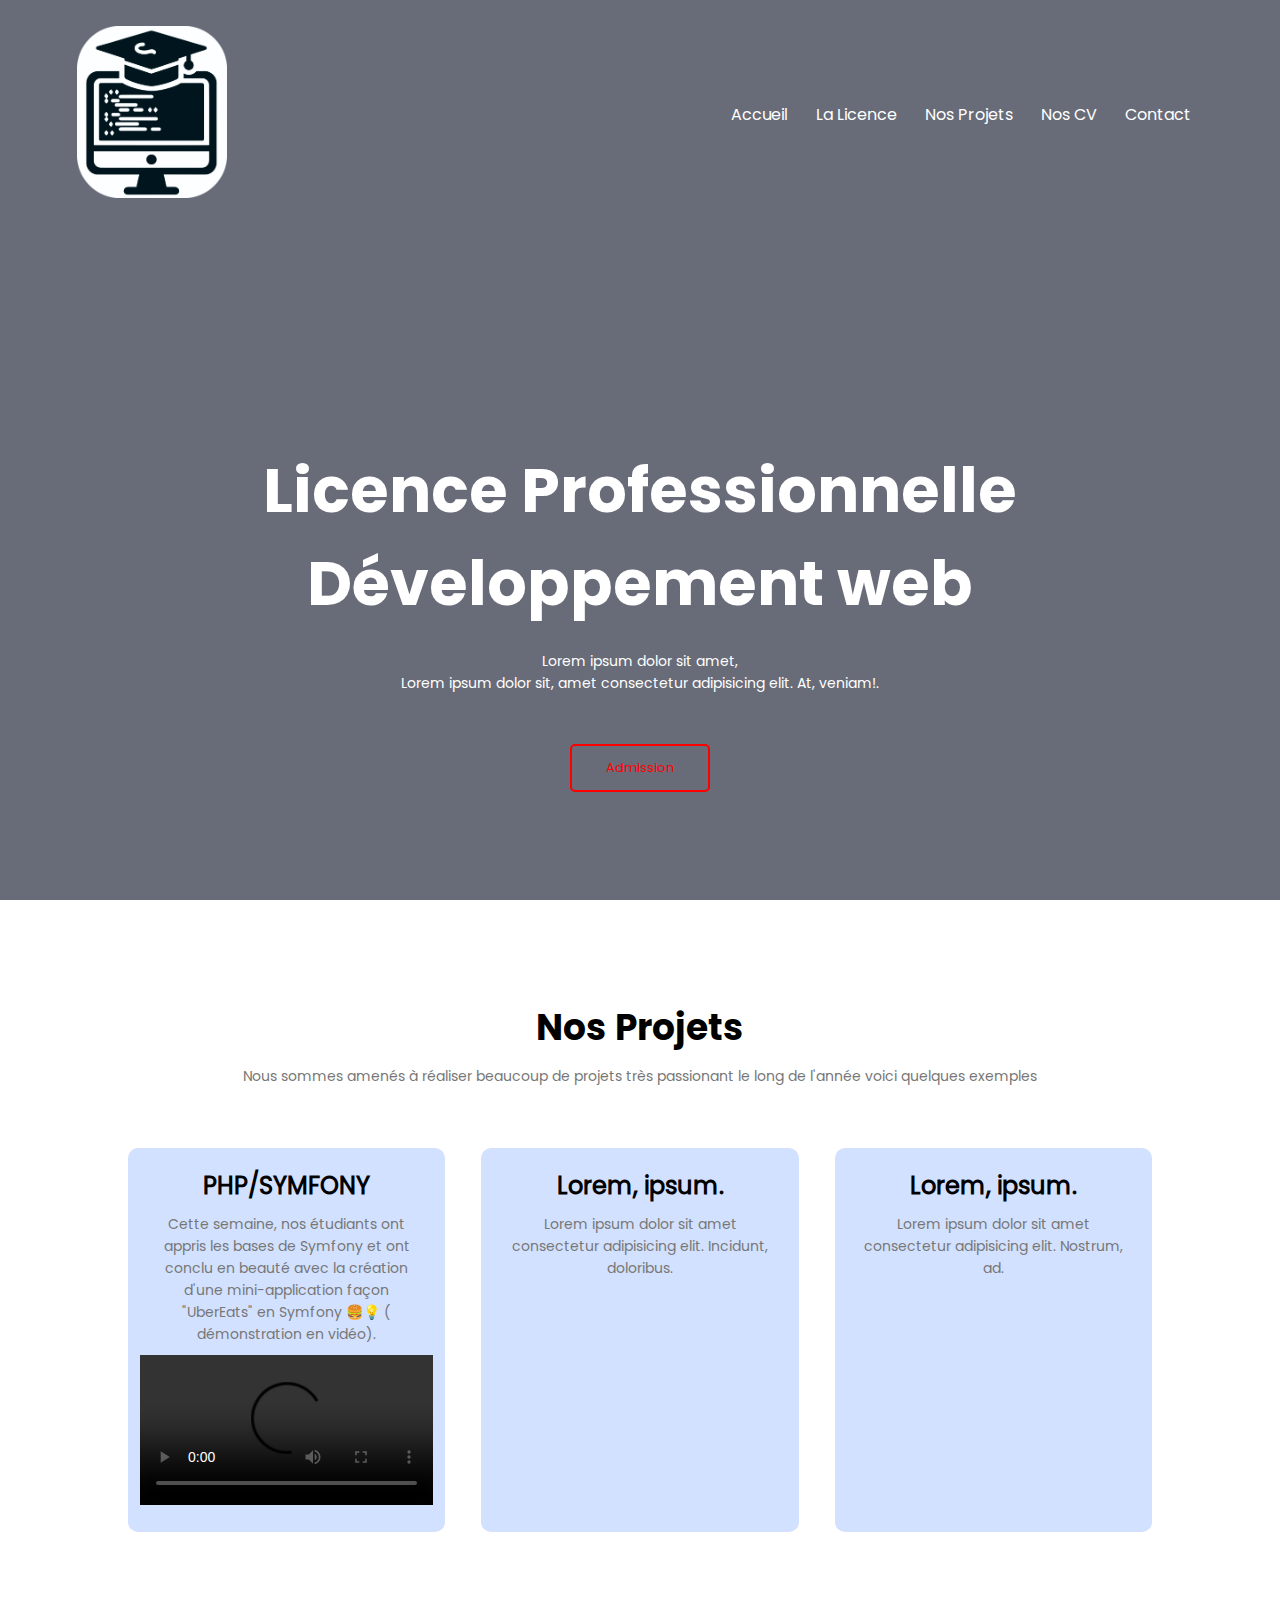
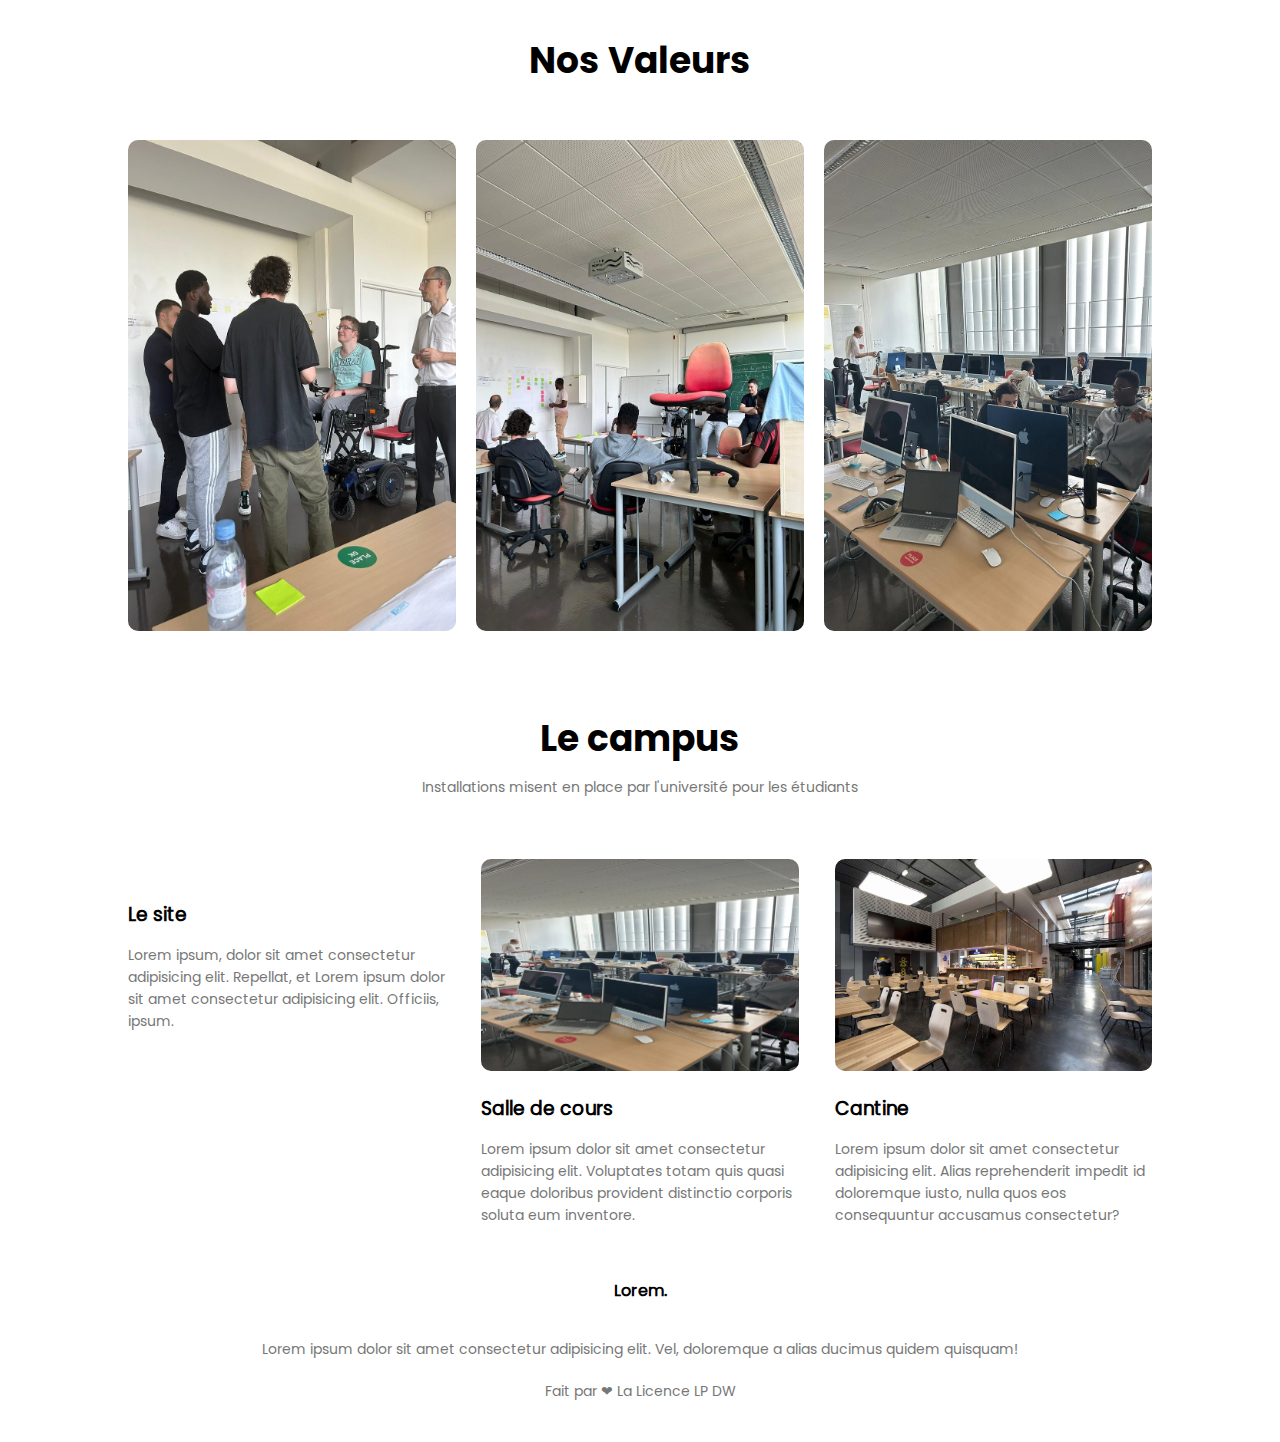
==== index.html @ 91fa9484 "add v.01 made by Mohamed LAACHER" ====
<!DOCTYPE html>
<html lang="fr">
  <head>
    <meta
      name="viewport"
      content="width=device-width, initial-scale=1.0, maximum-scale=1.0, user-scalable=0"
    />

    <title>Licence Pro Dev Web</title>

    <link rel="stylesheet" href="css/main_style.css" />
    <link
      rel="shortcut icon"
      href="image/logo-modified.png"
      type="image/svg+xml"
    />
  </head>
  <body>
    <section class="header">
      <nav>
        <a href="index.html"
          ><img src="image/logo-modified.png" id="logo-img"
        /></a>

        <div class="nav-links" id="navLinks">
          <span class="icon" onclick="hidemenu()">&#10005;</span>
          <ul>
            <li><a href="index.html">Accueil</a></li>
            <li><a href="Licence.html">La Licence</a></li>
            <li><a href="#projet_call">Nos Projets</a></li>
            <li><a href="NosCV.html">Nos CV</a></li>
            <li><a href="Contact_page.html">Contact</a></li>
          </ul>
        </div>
        <span class="icon" onclick="showmenu()">&#9776;</span>
      </nav>

      <div class="text-box">
        <h1>Licence Professionnelle Développement web</h1>
        <p>
          Lorem ipsum dolor sit amet,<br />Lorem ipsum dolor sit, amet
          consectetur adipisicing elit. At, veniam!.
        </p>

        <a
          href="https://www.cyu.fr/formation/trouver-sa-formation/catalogue-des-formations/licence-metiers-de-linformatique-applications-web-developpeur-web-et-multimedia-applications-mobiles-1"
          class="hero-btn"
          >Admission</a
        >
      </div>
    </section>

    <section class="projet" id="projet_call">
      <h1>Nos Projets</h1>
      <p>
        Nous sommes amenés à réaliser beaucoup de projets très passionant le
        long de l'année voici quelques exemples
      </p>

      <div class="row">
        <div class="projet-col">
          <h2>PHP/SYMFONY</h2>
          <p>
            Cette semaine, nos étudiants ont appris les bases de Symfony et ont
            conclu en beauté avec la création d'une mini-application façon
            "UberEats" en Symfony 🍔💡 ( démonstration en vidéo).
          </p>
          <video width="100%" controls>
            <source src="image/demo-project.mp4" type="video/mp4" />
            Your browser does not support the video tag.
          </video>
        </div>

        <div class="projet-col">
          <h2>Lorem, ipsum.</h2>
          <p>
            Lorem ipsum dolor sit amet consectetur adipisicing elit. Incidunt,
            doloribus.
          </p>
        </div>

        <div class="projet-col">
          <h2>Lorem, ipsum.</h2>
          <p>
            Lorem ipsum dolor sit amet consectetur adipisicing elit. Nostrum,
            ad.
          </p>
        </div>
      </div>
    </section>

    <section class="valeur">
      <h1>Nos Valeurs</h1>

      <div class="row">
        <div class="valeur-col">
          <img src="image/Partage.jpg" alt="" />
          <div class="layer">
            <h3>Partage</h3>
          </div>
        </div>

        <div class="valeur-col">
          <img src="image/Apprentissage.jpg" alt="" />
          <div class="layer">
            <h3>Apprentissage</h3>
          </div>
        </div>

        <div class="valeur-col">
          <img src="image/Test.jpg" alt="" />
          <div class="layer">
            <h3>Education</h3>
          </div>
        </div>
      </div>
    </section>

    <section class="campus">
      <h1>Le campus</h1>
      <p>Installations misent en place par l'université pour les étudiants</p>

      <div class="row">
        <div class="campus-col">
          <img src="image/Université.jpg" alt="" />
          <h3>Le site</h3>
          <p>
            Lorem ipsum, dolor sit amet consectetur adipisicing elit. Repellat,
            et Lorem ipsum dolor sit amet consectetur adipisicing elit.
            Officiis, ipsum.
          </p>
        </div>

        <div class="campus-col">
          <img src="image/Test2.jpg" alt="" />
          <h3>Salle de cours</h3>
          <p>
            Lorem ipsum dolor sit amet consectetur adipisicing elit. Voluptates
            totam quis quasi eaque doloribus provident distinctio corporis
            soluta eum inventore.
          </p>
        </div>

        <div class="campus-col">
          <img src="image/cantine.jpg" alt="" />
          <h3>Cantine</h3>
          <p>
            Lorem ipsum dolor sit amet consectetur adipisicing elit. Alias
            reprehenderit impedit id doloremque iusto, nulla quos eos
            consequuntur accusamus consectetur?
          </p>
        </div>
      </div>
    </section>

    <section class="footer">
      <h4>Lorem.</h4>
      <p>
        Lorem ipsum dolor sit amet consectetur adipisicing elit. Vel, doloremque
        a alias ducimus quidem quisquam!
      </p>
      <p id="copyright">Fait par &#10084; La Licence LP DW</p>
    </section>

    <script src="javascript/main_script.js"></script>
  </body>
</html>
---- css/main_style.css ----
*{
    margin: 0;
    padding: 0;
  
}

@font-face {
    font-family: myFirstFont;
    src: url(../Poppins/Poppins-Regular.ttf);
}
    @font-face {
    font-family: bold;
    src: url(../Poppins/Poppins-Bold.ttf);
}

@font-face {
    font-family: secound;
    src: url(../Poppins/Poppins-Bold.ttf);
}

h1{
    font-family: bold;
}

body{
    font-family: myFirstFont,Verdana, Geneva, Tahoma, sans-serif;
    cursor:default;
}

    /* Website Scrollerbar */
    body::-webkit-scrollbar {
        width: 5px !important;
        height: 5px !important;
    }
    body::-webkit-scrollbar-track {
        background: #3838387c !important;
    }
    body::-webkit-scrollbar-thumb {
        background-color: #e0120ba4 !important;
        border: 1px solid #ff020279 !important;
        border-radius: 1px !important;
    }

.header{
    min-height: 100vh;
    width: 100%;
    background-image: linear-gradient(rgba(4,9,30,0.6),rgba(4,9,30,0.6)),url(../image/Université.jpg);
    background-position: center;
    background-size: cover;
    position: relative;
}
nav{
    display: flex;
    padding: 2% 6%;
    justify-content: space-between;
    align-items: center;
}
nav img{
    width: 150px;
}
.nav-links{
    flex: 1;
    text-align: right;
    
}
.nav-links ul li{
    list-style: none;
    display: inline-block;
    padding: 8px 12px;
    position: relative;
    
}
.nav-links a{
    color: #fff;
    text-decoration: none;
    font-size: 16px;
    
}
.nav-links ul li::after{
    content: '';
    width: 0%;
    height: 2px;
    background: #ff0000;
    display: block;
    margin: auto;
    transition: 0.5s;
    
}
.nav-links ul li:hover::after{
    width: 100%;
    
}
.text-box{
    width: 90%;
    color: #fff;
    position:absolute;
    top: 30%;
    left: 50%;
    transform: translate(-50%,50%);
    text-align: center;
}
.text-box h1{
    font-size: 62px;
    font-weight: bold;

}
.text-box p{
    margin: 10px 0 40px;
    font-size: 14px;
    color: #fff;
    
}
.hero-btn{
    display: inline-block;
    text-decoration: none;
    color: red;
    border: 2px solid red;
    padding: 12px 34px;
    font-size: 13px;
    background: transparent;
    position: relative;
    cursor: pointer;
    border-radius: 5px;
}
.hero-btn:hover{
    color: black;
    border: 2px solid red;
    background:red;
    transition: 0.5s;
}

.icon{
    display:none;
}

/* projet */

 .projet{
    width: 80%;
    margin: auto;
    text-align: center;
    padding-top: 100px;
}
h1{
    font-size: 36px;
    font-weight: 300;
}
p{
    color:#777;
    font-size: 14px;
    font-weight: 300;
    line-height: 22px;
    padding: 10px;
}
.row{
    margin-top: 5%;
    display: flex;
    justify-content: space-between;
}
.projet-col{
    flex-basis: 31%;
    background: #d2e1ff;
    border-radius: 10px;
    margin-bottom:5%;
    padding: 20px 12px;
    box-sizing: border-box;
    transition: 0.5s;
}
h3{
    text-align: center;
    font-weight: 600;
    margin: 10px 0px;
}
.projet-col:hover{
    box-shadow: 10px 10px 24px 0px rgba(0,0,0,0.4);
}


    /*valeur*/


.valeur{
    width: 80%;
    margin: auto;
    text-align: center;
    padding-top: 50px;
}
.valeur-col{
    flex-basis: 32%;
    border-radius: 10px;
    margin-bottom: 30px;
    position: relative;
    overflow: hidden;
}
.valeur-col img{
    width: 100%;
    display: block;
}
.layer{
    background: transparent;
    height: 100%;
    width: 100%;
    position: absolute;
    top: 0%;
    left: 0%;
    transition: 0.5s;
}

.layer:hover{
    background: rgba(0, 245, 253, 0.534);

    /* rgba(253, 0, 0, 0.7); */
}

.layer h3{
    width: 100%;
    font-weight: 500;
    color: #fff;
    font-size: 26px;
    bottom: 0%;
    left: 50%;
    transform: translate(-50%);
    position: absolute;
    opacity: 0;
    transition: 0.5s;
}

.layer:hover h3{
    opacity: 1;
    bottom: 49%;
}

/* campus */

.campus{
    width: 80%;
    margin: auto;
    text-align: center;
    padding-top: 50px;
}

.campus-col{
    flex-basis: 31%;
    border-radius: 10px;
    margin-bottom: 5%;
    text-align: left;
}
.campus-col img{
    width: 100%;
    border-radius: 10px;
    transition: 0.5s;
}
.campus-col p{
    padding: 0%;
}

.campus-col h3{
    margin-top: 16px;
    margin-bottom: 15px;
    text-align: left;
}

.campus-col img:hover{
    box-shadow: 3.5px 5px 15px 10px rgba(0, 0, 0, 0.308);
}






.footer{
    width: 100%;
    text-align: center;
    padding: 30px 0;
    margin-top: -50px;
}

.footer h4{
    margin-bottom: 25px;
    margin-top: 20px;
    font-weight: 600;
} 

/* Media query for responsive */

@media (max-width: 700px) {

    *{
        overflow-x: hidden;
        margin: 0;
        padding: 0;
    
    }
    #logo-img{
        padding: 10px;
    }
    .text-box h1{
       font-size: 30px;
       font-weight: bold;
    }
    .text-box p{
        font-size: 12px;
    }
    .nav-links ul li{
        display: block;
    }
    .nav-links{
        position: absolute;
        background: #f44336;
        height: 100vh;
        width: 200px;
        top: 0%;
        right: -200px;
        text-align: left;
        z-index: 2;
        transition: 1s;
    }
    .icon{
        display: block;
        color: #fff;
        margin: 10px;
        font-size: 25px;
        cursor: pointer;
    }
    .nav-links ul{
        padding: 30px;
    }

    /*projet in Media query*/
   
    .projet-col{
        margin: 10px 10px;
    }
    .row{
        flex-direction: column;  
    }   
    .projet-col:hover{
        box-shadow: 3px 3px 0.5px 0.5px rgba(0, 0, 0, 0.486);
    }
        /* campus */
    .campus-col img:hover{
        box-shadow:none;
    }

    /* Call To Action in Media query*/
    .ctn h1{
        font-size: 24px;
    }
}

/* Media query is Close*/
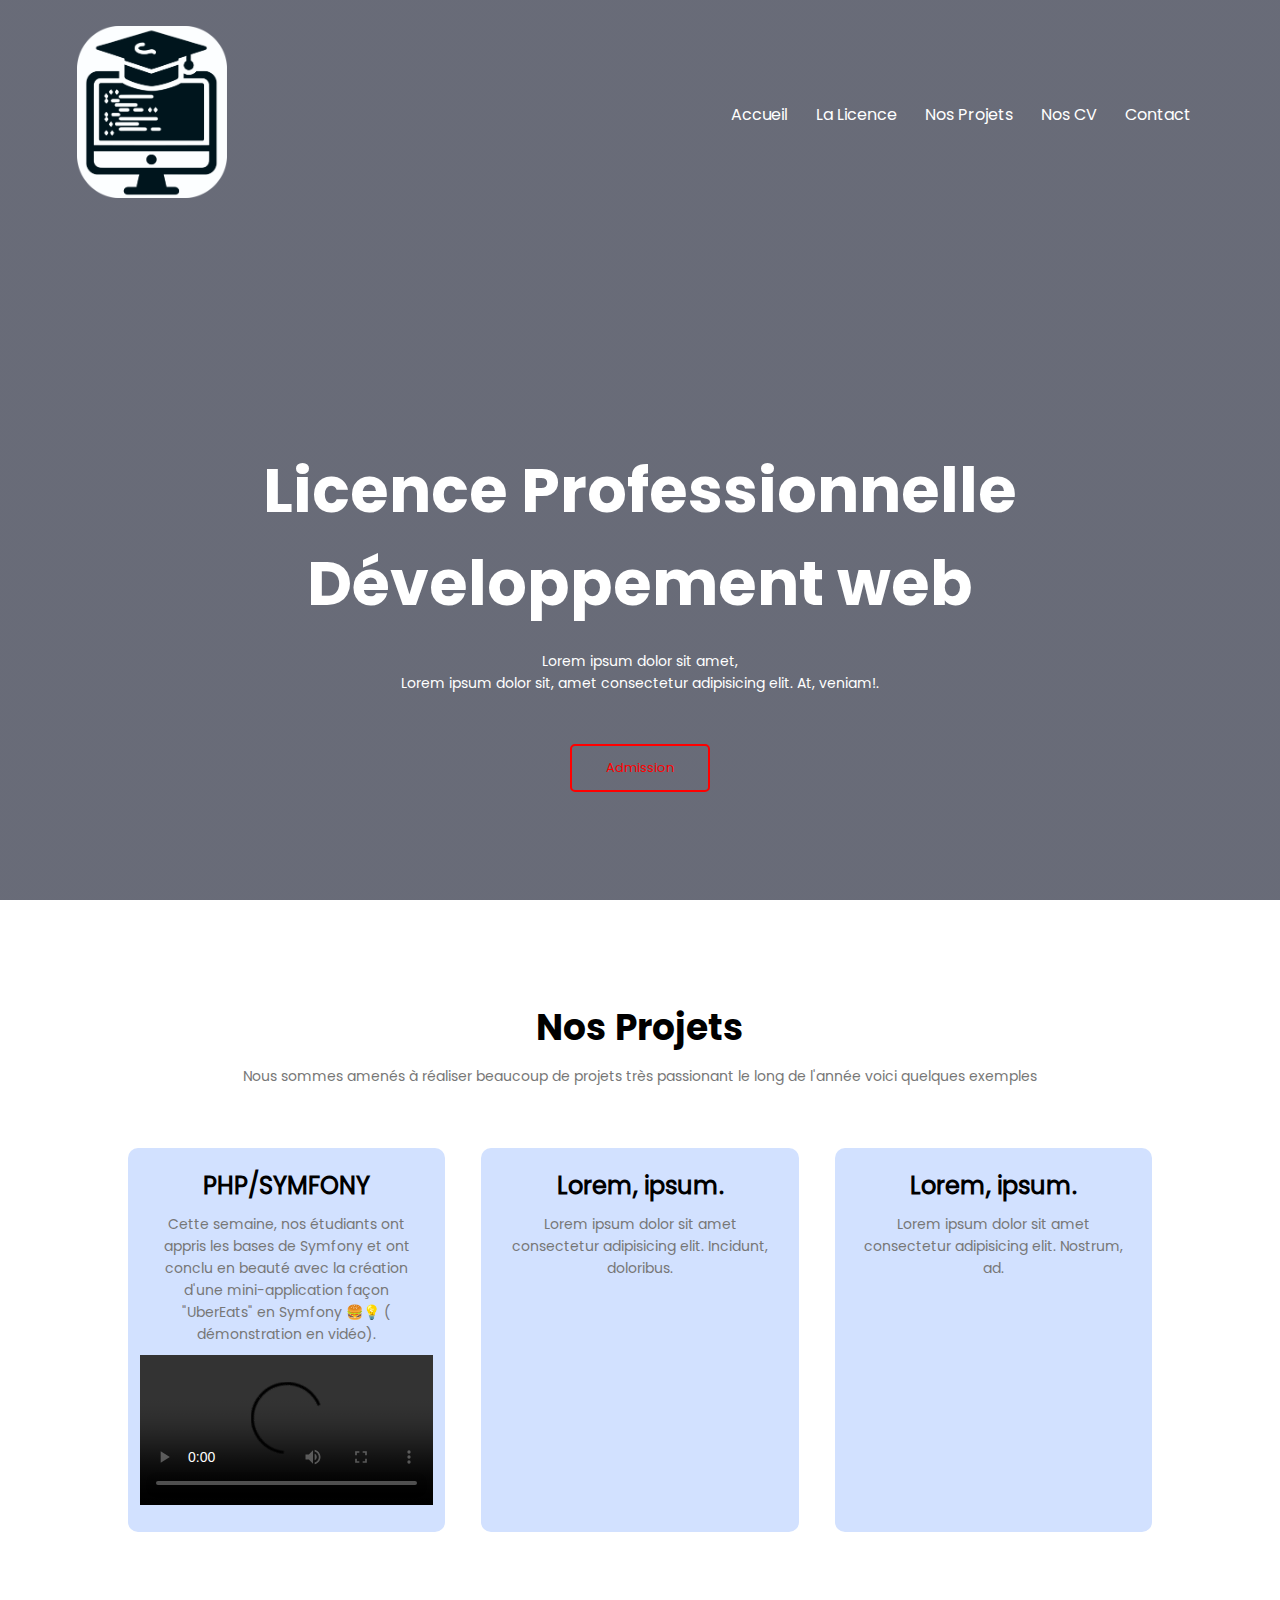
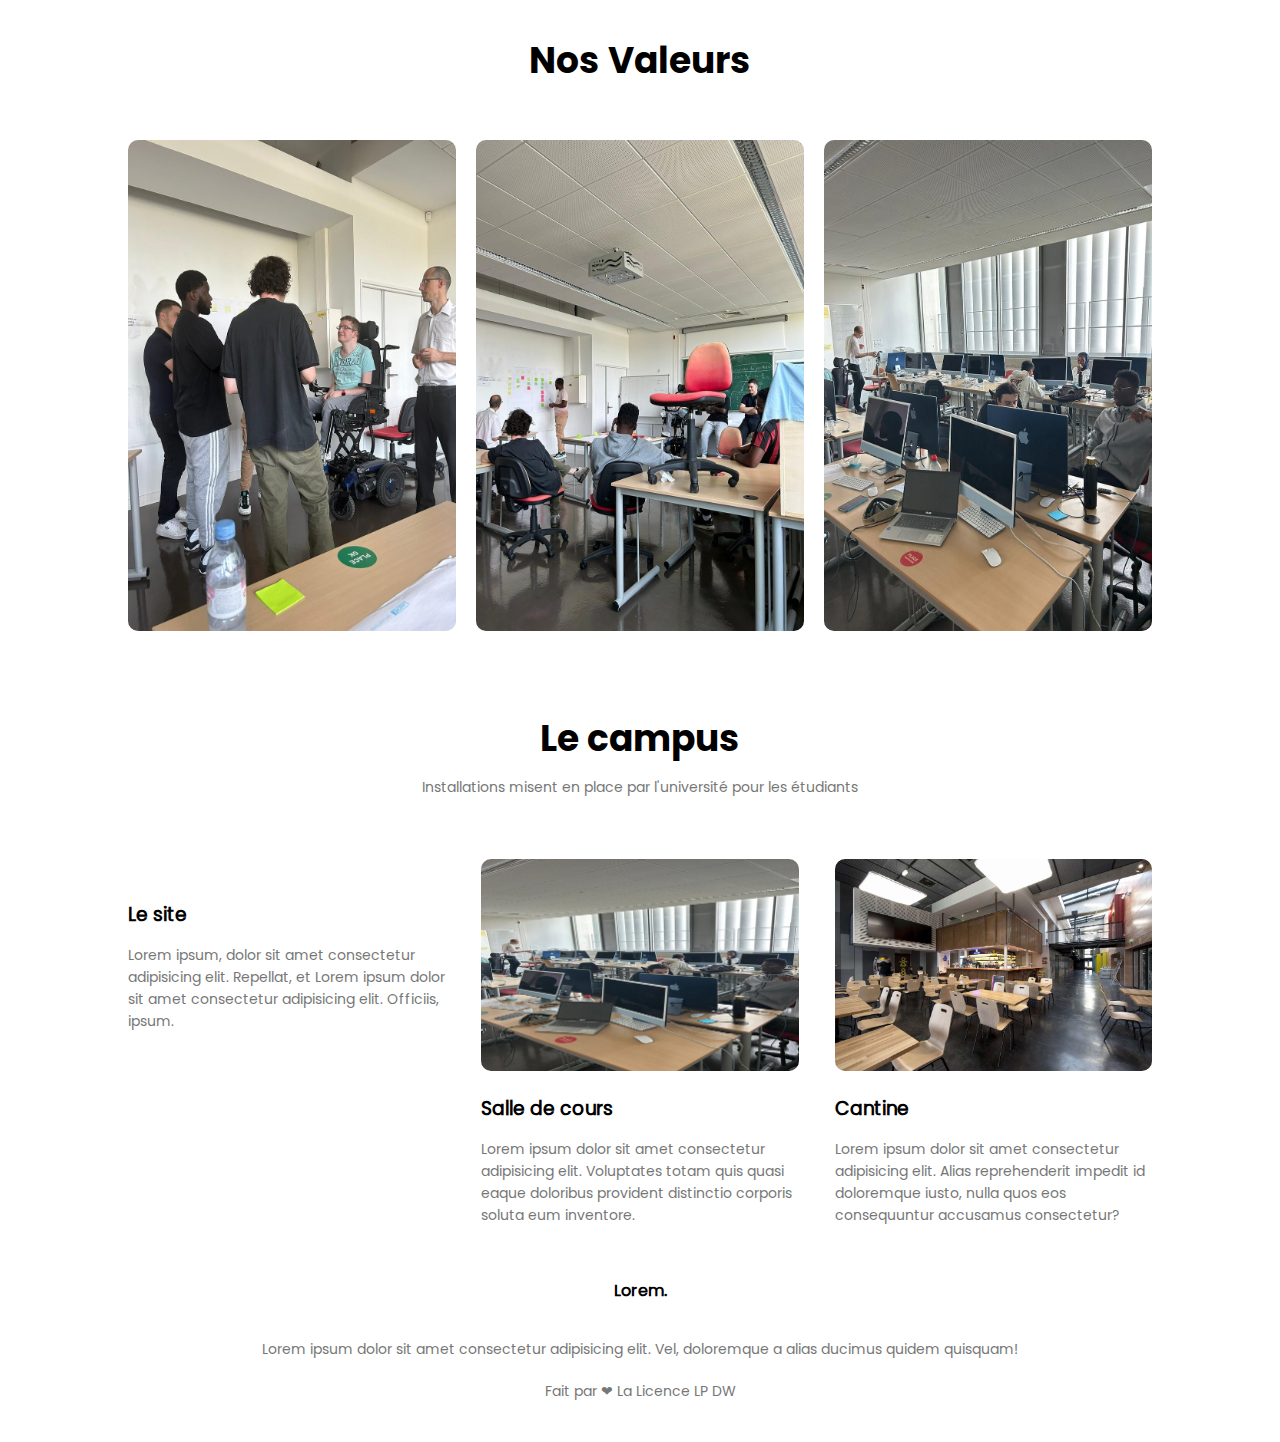
==== commit 9bf35a08: "Some refactoring" ====
--- a/index.html
+++ b/index.html
@@ -1,6 +1,7 @@
 <!DOCTYPE html>
 <html lang="fr">
   <head>
+    <meta charset="UTF-8">
     <meta
       name="viewport"
       content="width=device-width, initial-scale=1.0, maximum-scale=1.0, user-scalable=0"
@@ -8,7 +9,7 @@
 
     <title>Licence Pro Dev Web</title>
 
-    <link rel="stylesheet" href="css/main_style.css" />
+    <link rel="stylesheet" href="css/main.css" />
     <link
       rel="shortcut icon"
       href="image/logo-modified.png"
@@ -26,10 +27,10 @@
           <span class="icon" onclick="hidemenu()">&#10005;</span>
           <ul>
             <li><a href="index.html">Accueil</a></li>
-            <li><a href="Licence.html">La Licence</a></li>
+            <li><a href="licence.html">La Licence</a></li>
             <li><a href="#projet_call">Nos Projets</a></li>
-            <li><a href="NosCV.html">Nos CV</a></li>
-            <li><a href="Contact_page.html">Contact</a></li>
+            <li><a href="nos_cv.html">Nos CV</a></li>
+            <li><a href="contacts.html">Contact</a></li>
           </ul>
         </div>
         <span class="icon" onclick="showmenu()">&#9776;</span>
@@ -162,6 +163,6 @@
       <p id="copyright">Fait par &#10084; La Licence LP DW</p>
     </section>
 
-    <script src="javascript/main_script.js"></script>
+    <script src="javascript/main.js"></script>
   </body>
 </html>
--- a/css/main.css
+++ b/css/main.css
@@ -0,0 +1,352 @@
+*{
+    margin: 0;
+    padding: 0;
+  
+}
+
+@font-face {
+    font-family: myFirstFont;
+    src: url(../Poppins/Poppins-Regular.ttf);
+}
+    @font-face {
+    font-family: bold;
+    src: url(../Poppins/Poppins-Bold.ttf);
+}
+
+@font-face {
+    font-family: secound;
+    src: url(../Poppins/Poppins-Bold.ttf);
+}
+
+h1{
+    font-family: bold;
+}
+
+body{
+    font-family: myFirstFont,Verdana, Geneva, Tahoma, sans-serif;
+    cursor:default;
+}
+
+    /* Website Scrollerbar */
+    body::-webkit-scrollbar {
+        width: 5px !important;
+        height: 5px !important;
+    }
+    body::-webkit-scrollbar-track {
+        background: #3838387c !important;
+    }
+    body::-webkit-scrollbar-thumb {
+        background-color: #e0120ba4 !important;
+        border: 1px solid #ff020279 !important;
+        border-radius: 1px !important;
+    }
+
+.header{
+    min-height: 100vh;
+    width: 100%;
+    background-image: linear-gradient(rgba(4,9,30,0.6),rgba(4,9,30,0.6)),url(../image/Université.jpg);
+    background-position: center;
+    background-size: cover;
+    position: relative;
+}
+nav{
+    display: flex;
+    padding: 2% 6%;
+    justify-content: space-between;
+    align-items: center;
+}
+nav img{
+    width: 150px;
+}
+.nav-links{
+    flex: 1;
+    text-align: right;
+    
+}
+.nav-links ul li{
+    list-style: none;
+    display: inline-block;
+    padding: 8px 12px;
+    position: relative;
+    
+}
+.nav-links a{
+    color: #fff;
+    text-decoration: none;
+    font-size: 16px;
+    
+}
+.nav-links ul li::after{
+    content: '';
+    width: 0%;
+    height: 2px;
+    background: #ff0000;
+    display: block;
+    margin: auto;
+    transition: 0.5s;
+    
+}
+.nav-links ul li:hover::after{
+    width: 100%;
+    
+}
+.text-box{
+    width: 90%;
+    color: #fff;
+    position:absolute;
+    top: 30%;
+    left: 50%;
+    transform: translate(-50%,50%);
+    text-align: center;
+}
+.text-box h1{
+    font-size: 62px;
+    font-weight: bold;
+
+}
+.text-box p{
+    margin: 10px 0 40px;
+    font-size: 14px;
+    color: #fff;
+    
+}
+.hero-btn{
+    display: inline-block;
+    text-decoration: none;
+    color: red;
+    border: 2px solid red;
+    padding: 12px 34px;
+    font-size: 13px;
+    background: transparent;
+    position: relative;
+    cursor: pointer;
+    border-radius: 5px;
+}
+.hero-btn:hover{
+    color: black;
+    border: 2px solid red;
+    background:red;
+    transition: 0.5s;
+}
+
+.icon{
+    display:none;
+}
+
+/* projet */
+
+ .projet{
+    width: 80%;
+    margin: auto;
+    text-align: center;
+    padding-top: 100px;
+}
+h1{
+    font-size: 36px;
+    font-weight: 300;
+}
+p{
+    color:#777;
+    font-size: 14px;
+    font-weight: 300;
+    line-height: 22px;
+    padding: 10px;
+}
+.row{
+    margin-top: 5%;
+    display: flex;
+    justify-content: space-between;
+}
+.projet-col{
+    flex-basis: 31%;
+    background: #d2e1ff;
+    border-radius: 10px;
+    margin-bottom:5%;
+    padding: 20px 12px;
+    box-sizing: border-box;
+    transition: 0.5s;
+}
+h3{
+    text-align: center;
+    font-weight: 600;
+    margin: 10px 0px;
+}
+.projet-col:hover{
+    box-shadow: 10px 10px 24px 0px rgba(0,0,0,0.4);
+}
+
+
+    /*valeur*/
+
+
+.valeur{
+    width: 80%;
+    margin: auto;
+    text-align: center;
+    padding-top: 50px;
+}
+.valeur-col{
+    flex-basis: 32%;
+    border-radius: 10px;
+    margin-bottom: 30px;
+    position: relative;
+    overflow: hidden;
+}
+.valeur-col img{
+    width: 100%;
+    display: block;
+}
+.layer{
+    background: transparent;
+    height: 100%;
+    width: 100%;
+    position: absolute;
+    top: 0%;
+    left: 0%;
+    transition: 0.5s;
+}
+
+.layer:hover{
+    background: rgba(0, 245, 253, 0.534);
+
+    /* rgba(253, 0, 0, 0.7); */
+}
+
+.layer h3{
+    width: 100%;
+    font-weight: 500;
+    color: #fff;
+    font-size: 26px;
+    bottom: 0%;
+    left: 50%;
+    transform: translate(-50%);
+    position: absolute;
+    opacity: 0;
+    transition: 0.5s;
+}
+
+.layer:hover h3{
+    opacity: 1;
+    bottom: 49%;
+}
+
+/* campus */
+
+.campus{
+    width: 80%;
+    margin: auto;
+    text-align: center;
+    padding-top: 50px;
+}
+
+.campus-col{
+    flex-basis: 31%;
+    border-radius: 10px;
+    margin-bottom: 5%;
+    text-align: left;
+}
+.campus-col img{
+    width: 100%;
+    border-radius: 10px;
+    transition: 0.5s;
+}
+.campus-col p{
+    padding: 0%;
+}
+
+.campus-col h3{
+    margin-top: 16px;
+    margin-bottom: 15px;
+    text-align: left;
+}
+
+.campus-col img:hover{
+    box-shadow: 3.5px 5px 15px 10px rgba(0, 0, 0, 0.308);
+}
+
+
+
+
+
+
+.footer{
+    width: 100%;
+    text-align: center;
+    padding: 30px 0;
+    margin-top: -50px;
+}
+
+.footer h4{
+    margin-bottom: 25px;
+    margin-top: 20px;
+    font-weight: 600;
+} 
+
+/* Media query for responsive */
+
+@media (max-width: 700px) {
+
+    *{
+        overflow-x: hidden;
+        margin: 0;
+        padding: 0;
+    
+    }
+    #logo-img{
+        padding: 10px;
+    }
+    .text-box h1{
+       font-size: 30px;
+       font-weight: bold;
+    }
+    .text-box p{
+        font-size: 12px;
+    }
+    .nav-links ul li{
+        display: block;
+    }
+    .nav-links{
+        position: absolute;
+        background: #f44336;
+        height: 100vh;
+        width: 200px;
+        top: 0%;
+        right: -200px;
+        text-align: left;
+        z-index: 2;
+        transition: 1s;
+    }
+    .icon{
+        display: block;
+        color: #fff;
+        margin: 10px;
+        font-size: 25px;
+        cursor: pointer;
+    }
+    .nav-links ul{
+        padding: 30px;
+    }
+
+    /*projet in Media query*/
+   
+    .projet-col{
+        margin: 10px 10px;
+    }
+    .row{
+        flex-direction: column;  
+    }   
+    .projet-col:hover{
+        box-shadow: 3px 3px 0.5px 0.5px rgba(0, 0, 0, 0.486);
+    }
+        /* campus */
+    .campus-col img:hover{
+        box-shadow:none;
+    }
+
+    /* Call To Action in Media query*/
+    .ctn h1{
+        font-size: 24px;
+    }
+}
+
+/* Media query is Close*/
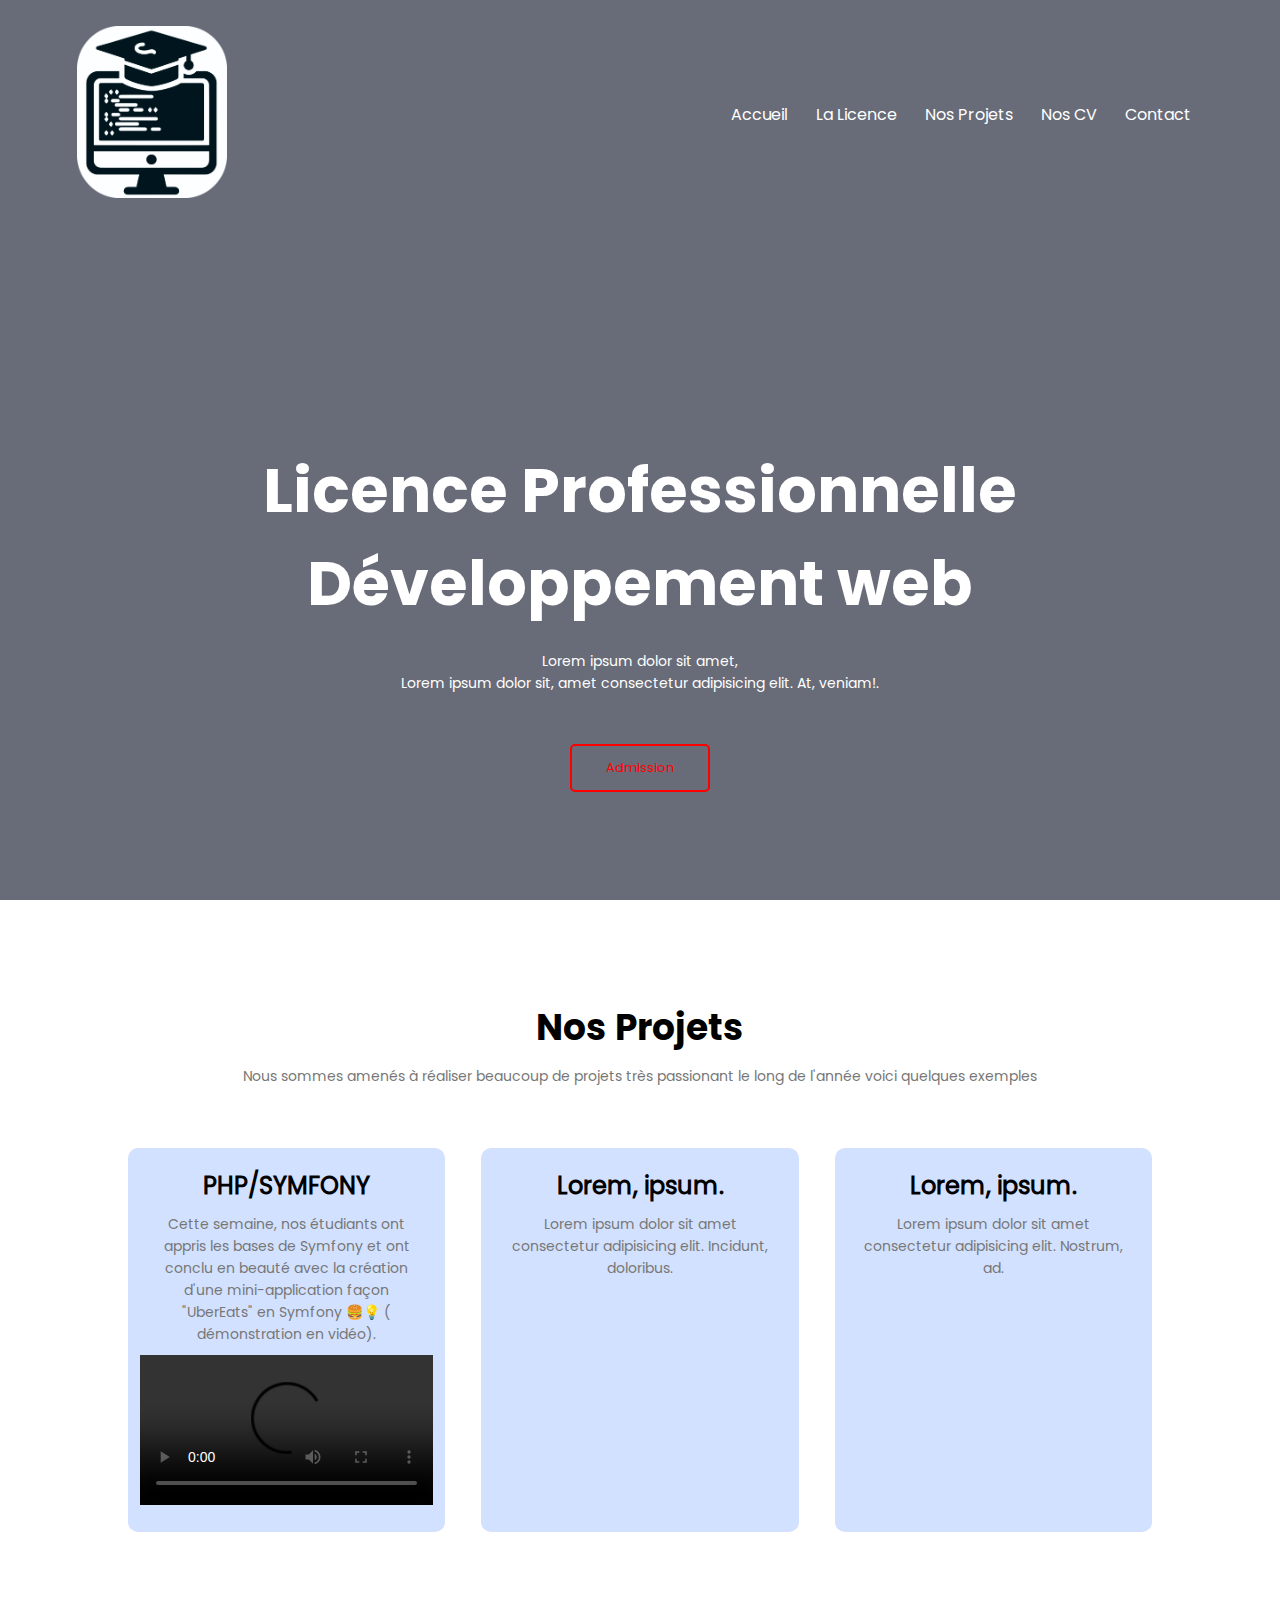
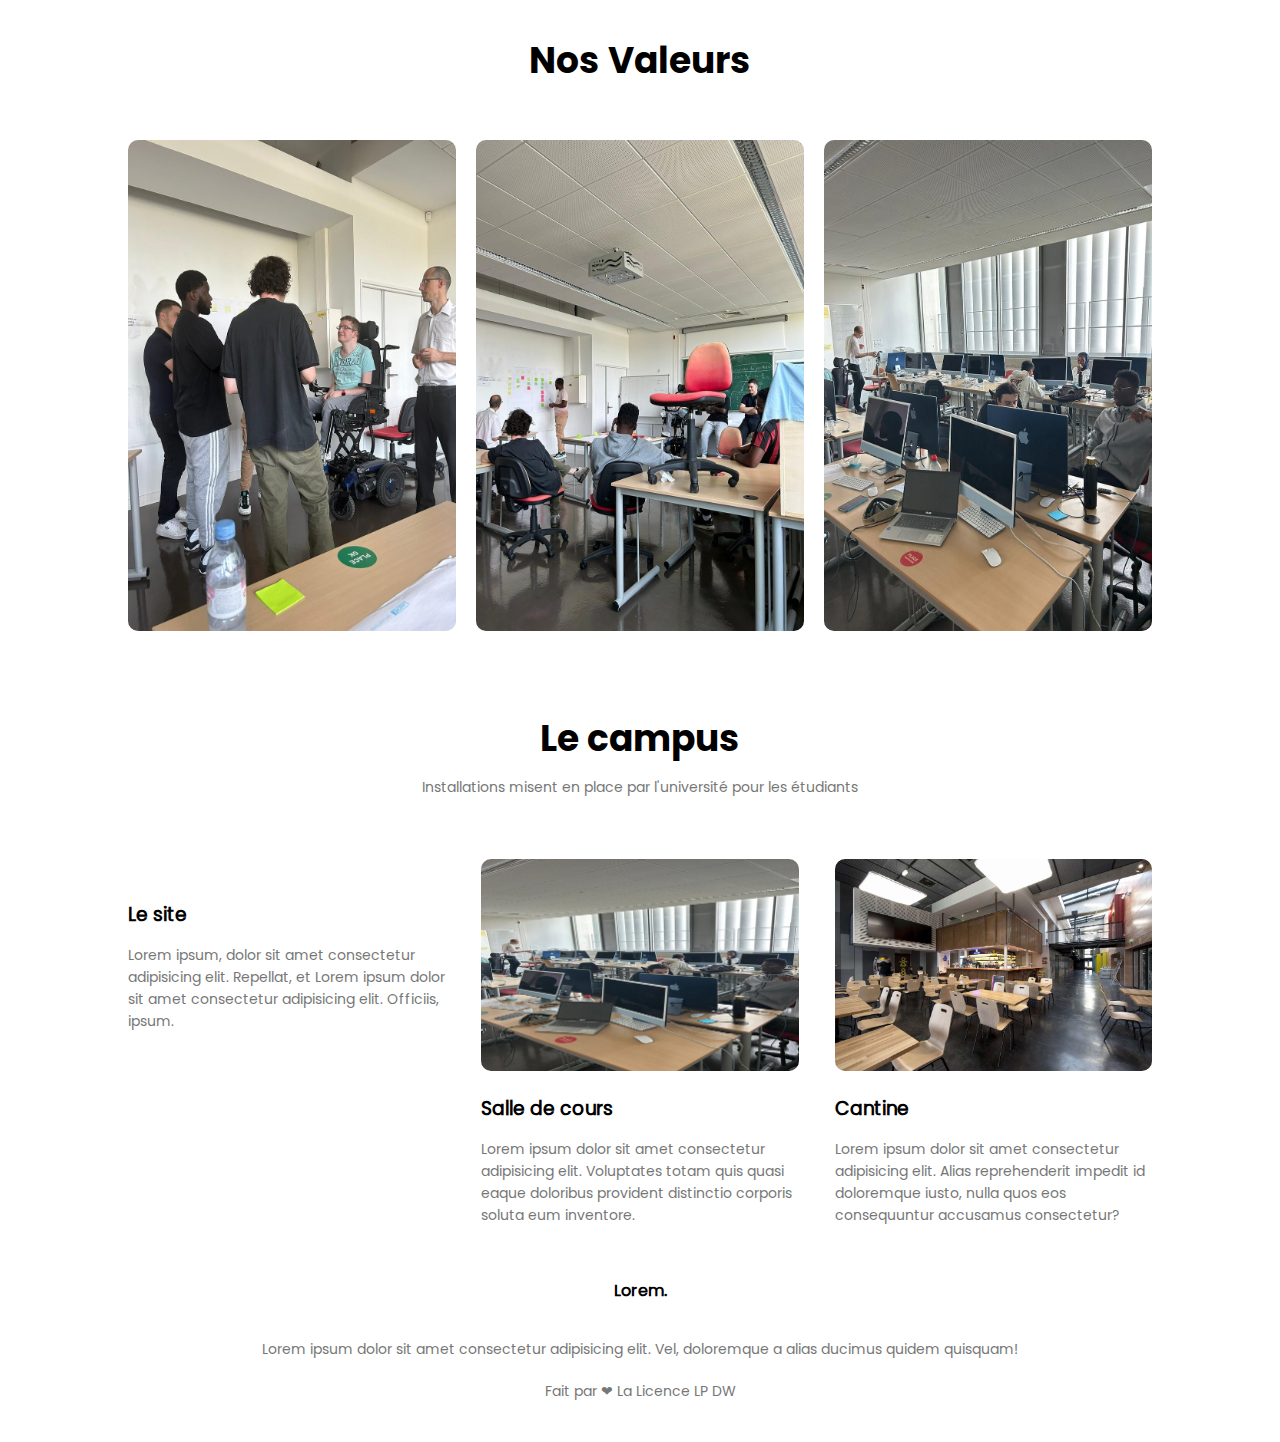
==== commit a49d41b6: "Some more refactoring" ====
--- a/index.html
+++ b/index.html
@@ -27,10 +27,10 @@
           <span class="icon" onclick="hidemenu()">&#10005;</span>
           <ul>
             <li><a href="index.html">Accueil</a></li>
-            <li><a href="licence.html">La Licence</a></li>
+            <li><a href="src/licence.html">La Licence</a></li>
             <li><a href="#projet_call">Nos Projets</a></li>
-            <li><a href="nos_cv.html">Nos CV</a></li>
-            <li><a href="contacts.html">Contact</a></li>
+            <li><a href="src/nos_cv.html">Nos CV</a></li>
+            <li><a href="src/contacts.html">Contact</a></li>
           </ul>
         </div>
         <span class="icon" onclick="showmenu()">&#9776;</span>
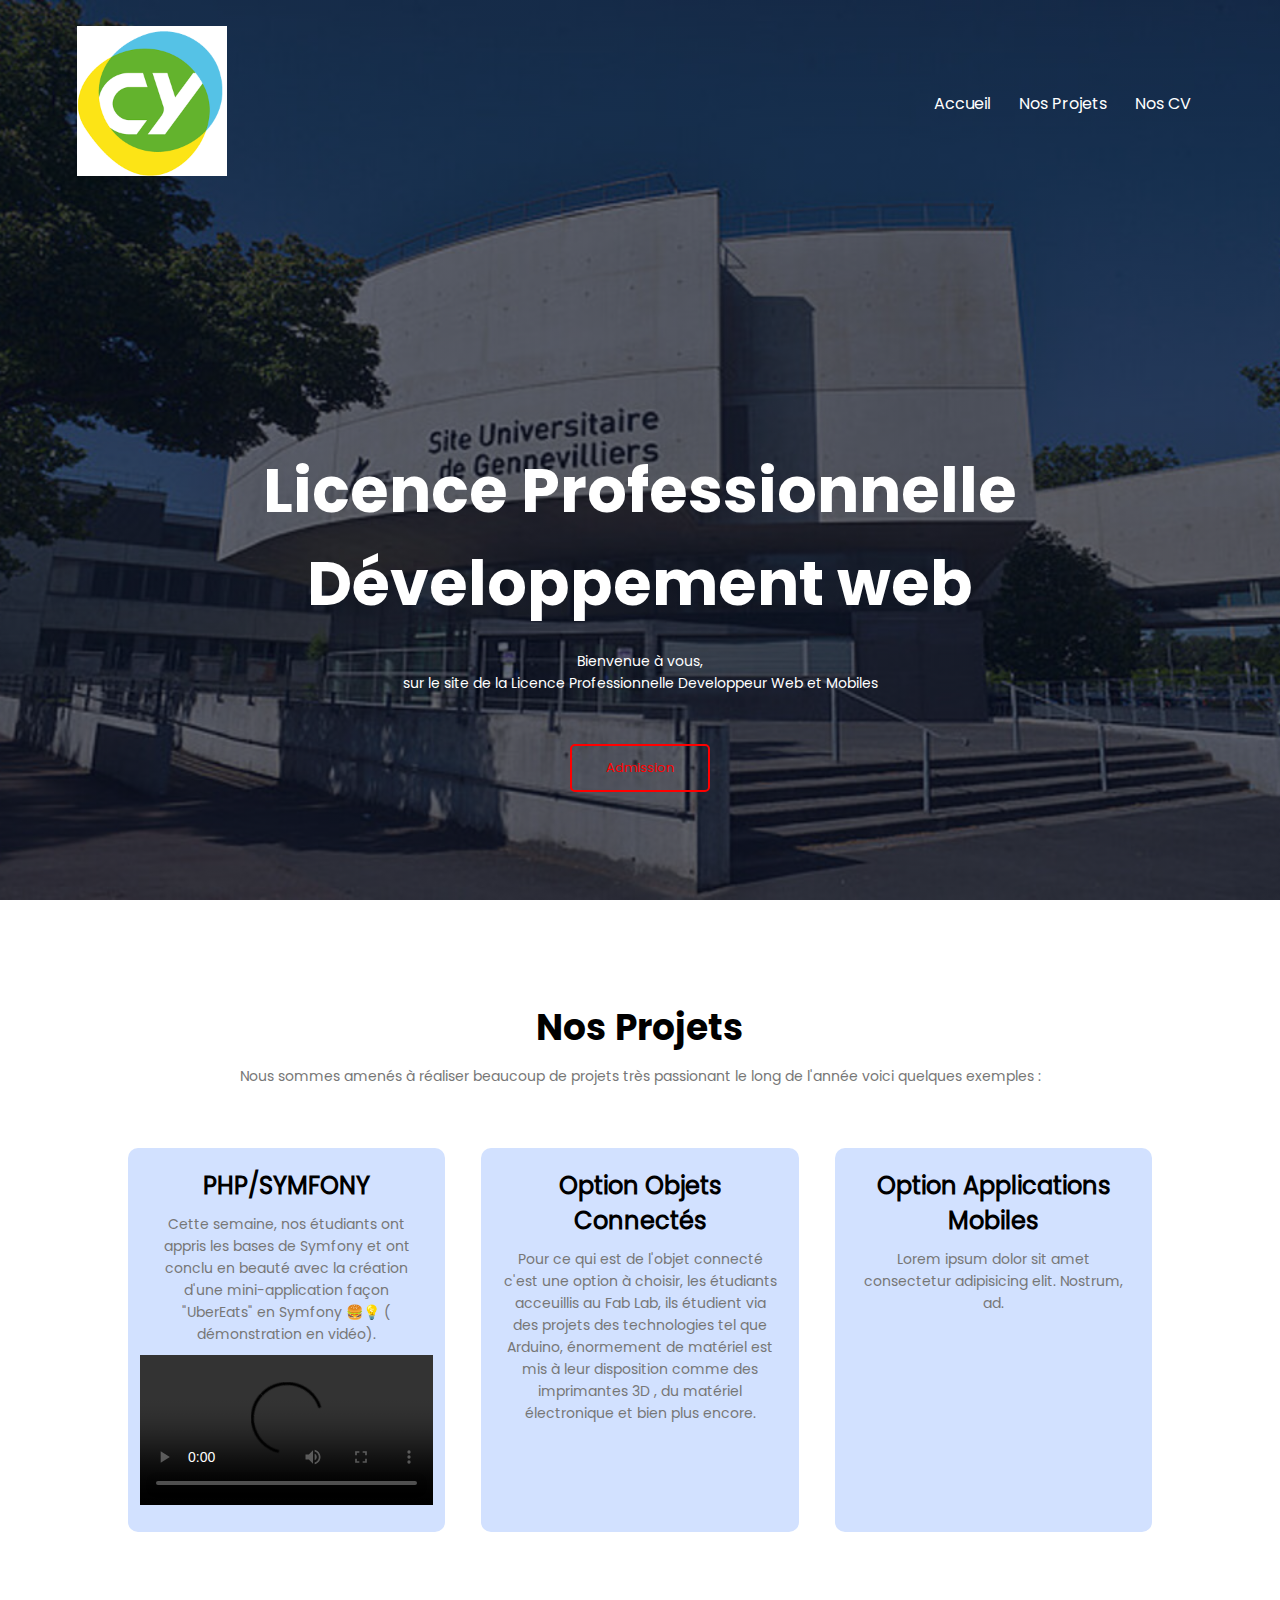
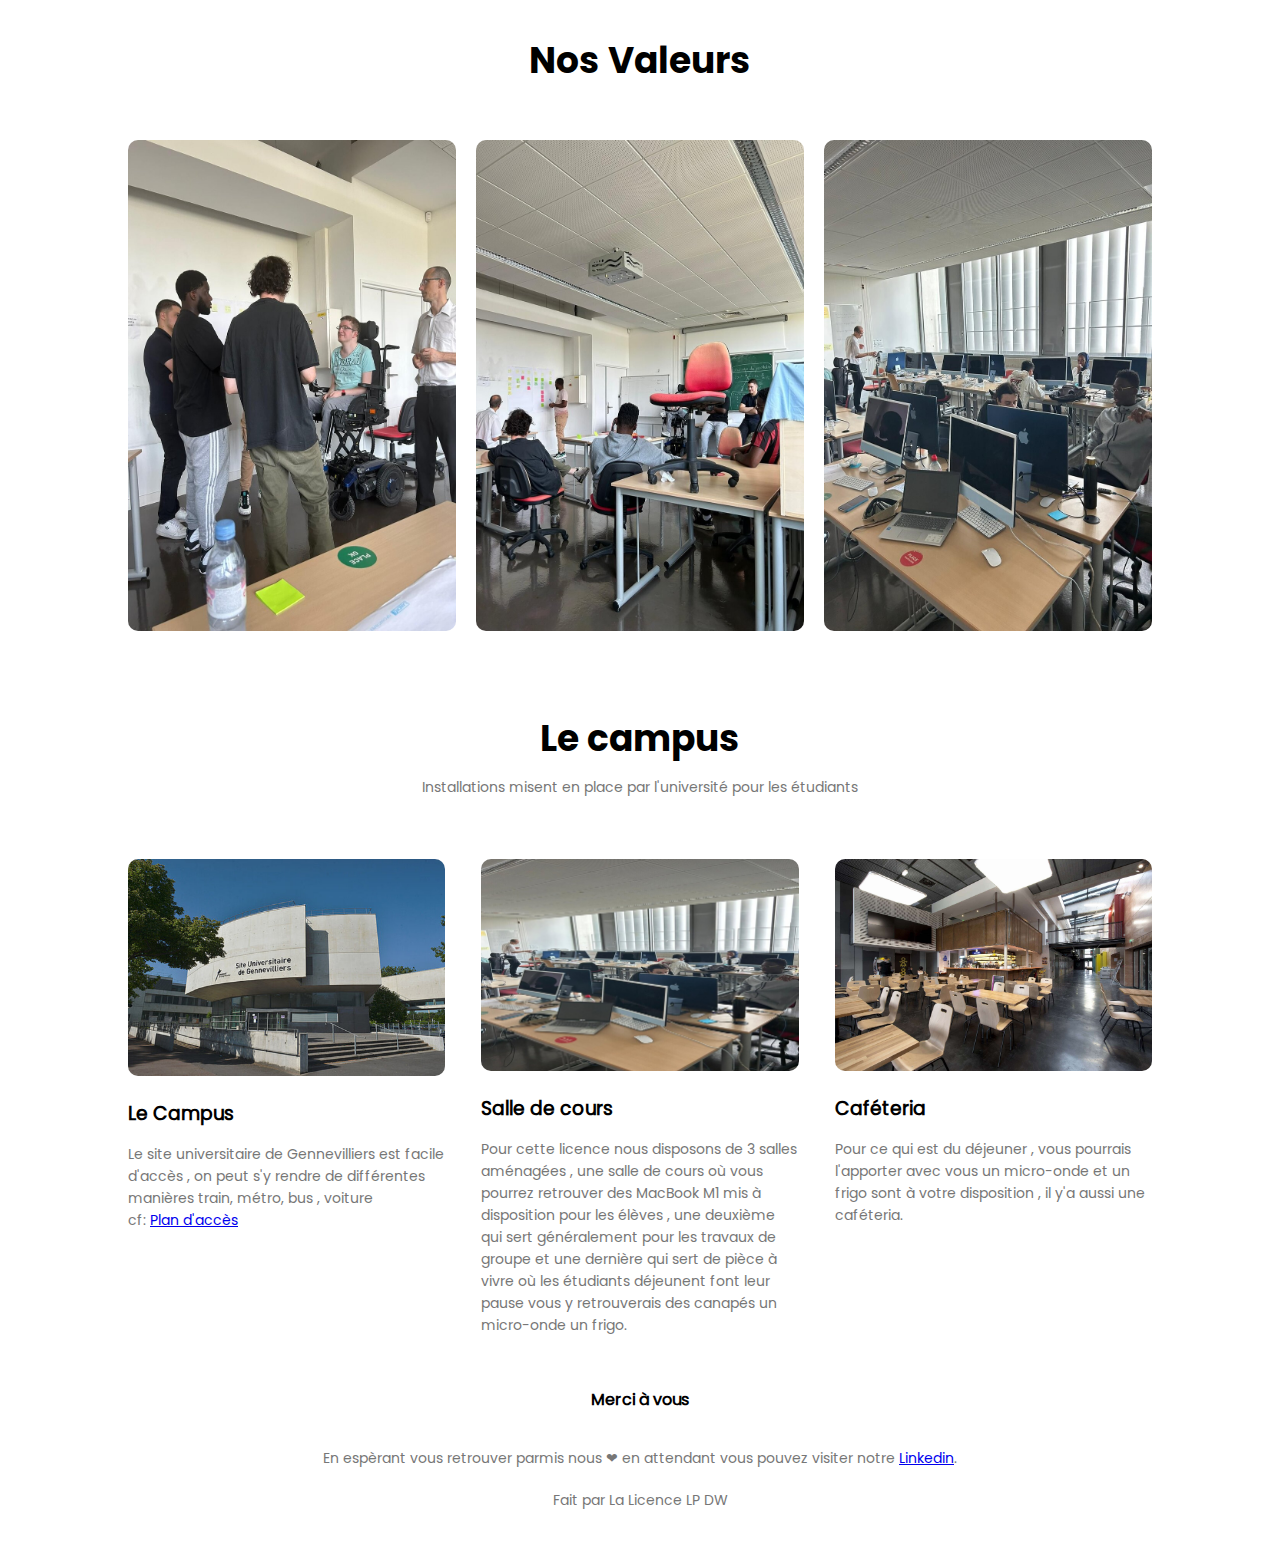
==== commit 8b7834f5: "mise en place du site" ====
--- a/index.html
+++ b/index.html
@@ -1,7 +1,6 @@
 <!DOCTYPE html>
 <html lang="fr">
   <head>
-    <meta charset="UTF-8">
     <meta
       name="viewport"
       content="width=device-width, initial-scale=1.0, maximum-scale=1.0, user-scalable=0"
@@ -9,10 +8,10 @@
 
     <title>Licence Pro Dev Web</title>
 
-    <link rel="stylesheet" href="css/main.css" />
+    <link rel="stylesheet" href="css/main_style.css" />
     <link
       rel="shortcut icon"
-      href="image/logo-modified.png"
+      href="image/logo cyu.png"
       type="image/svg+xml"
     />
   </head>
@@ -20,17 +19,15 @@
     <section class="header">
       <nav>
         <a href="index.html"
-          ><img src="image/logo-modified.png" id="logo-img"
+          ><img src="image/logo cyu.png" id="logo-img"
         /></a>
 
         <div class="nav-links" id="navLinks">
           <span class="icon" onclick="hidemenu()">&#10005;</span>
           <ul>
             <li><a href="index.html">Accueil</a></li>
-            <li><a href="src/licence.html">La Licence</a></li>
             <li><a href="#projet_call">Nos Projets</a></li>
-            <li><a href="src/nos_cv.html">Nos CV</a></li>
-            <li><a href="src/contacts.html">Contact</a></li>
+            <li><a href="NosCV.html">Nos CV</a></li>
           </ul>
         </div>
         <span class="icon" onclick="showmenu()">&#9776;</span>
@@ -39,8 +36,7 @@
       <div class="text-box">
         <h1>Licence Professionnelle Développement web</h1>
         <p>
-          Lorem ipsum dolor sit amet,<br />Lorem ipsum dolor sit, amet
-          consectetur adipisicing elit. At, veniam!.
+          Bienvenue à vous,<br />sur le site de la Licence Professionnelle Developpeur Web et Mobiles
         </p>
 
         <a
@@ -55,7 +51,7 @@
       <h1>Nos Projets</h1>
       <p>
         Nous sommes amenés à réaliser beaucoup de projets très passionant le
-        long de l'année voici quelques exemples
+        long de l'année voici quelques exemples :
       </p>
 
       <div class="row">
@@ -73,15 +69,16 @@
         </div>
 
         <div class="projet-col">
-          <h2>Lorem, ipsum.</h2>
+          <h2>Option Objets Connectés</h2>
           <p>
-            Lorem ipsum dolor sit amet consectetur adipisicing elit. Incidunt,
-            doloribus.
+            Pour ce qui est de l'objet connecté c'est une option à choisir, les étudiants acceuillis  au Fab Lab,
+            ils étudient via des projets des technologies tel que Arduino, énormement de matériel est mis à leur disposition 
+            comme des imprimantes 3D , du matériel électronique et bien plus encore.
           </p>
         </div>
 
         <div class="projet-col">
-          <h2>Lorem, ipsum.</h2>
+          <h2>Option Applications Mobiles</h2>
           <p>
             Lorem ipsum dolor sit amet consectetur adipisicing elit. Nostrum,
             ad.
@@ -97,21 +94,21 @@
         <div class="valeur-col">
           <img src="image/Partage.jpg" alt="" />
           <div class="layer">
-            <h3>Partage</h3>
+            <h3>Entraide</h3>
           </div>
         </div>
 
         <div class="valeur-col">
           <img src="image/Apprentissage.jpg" alt="" />
           <div class="layer">
-            <h3>Apprentissage</h3>
+            <h3>Partage</h3>
           </div>
         </div>
 
         <div class="valeur-col">
           <img src="image/Test.jpg" alt="" />
           <div class="layer">
-            <h3>Education</h3>
+            <h3></h3>
           </div>
         </div>
       </div>
@@ -124,11 +121,10 @@
       <div class="row">
         <div class="campus-col">
           <img src="image/Université.jpg" alt="" />
-          <h3>Le site</h3>
+          <h3>Le Campus</h3>
           <p>
-            Lorem ipsum, dolor sit amet consectetur adipisicing elit. Repellat,
-            et Lorem ipsum dolor sit amet consectetur adipisicing elit.
-            Officiis, ipsum.
+            Le site universitaire de Gennevilliers est  facile d'accès , on peut s'y rendre de différentes manières train, métro, bus , voiture 
+            <br>cf: <a href="https://plan.cyu.fr/site-de-gennevilliers"><strong>Plan d'accès</strong></a>
           </p>
         </div>
 
@@ -136,33 +132,27 @@
           <img src="image/Test2.jpg" alt="" />
           <h3>Salle de cours</h3>
           <p>
-            Lorem ipsum dolor sit amet consectetur adipisicing elit. Voluptates
-            totam quis quasi eaque doloribus provident distinctio corporis
-            soluta eum inventore.
-          </p>
+            Pour cette licence nous disposons de 3 salles aménagées , une salle de cours  où vous pourrez retrouver des MacBook M1 mis à disposition pour les élèves , une deuxième qui sert généralement pour les travaux de groupe et une dernière qui sert de pièce à vivre où les étudiants déjeunent font leur pause vous y retrouverais des canapés un micro-onde un frigo.           </p>
         </div>
 
         <div class="campus-col">
           <img src="image/cantine.jpg" alt="" />
-          <h3>Cantine</h3>
+          <h3>Caféteria</h3>
           <p>
-            Lorem ipsum dolor sit amet consectetur adipisicing elit. Alias
-            reprehenderit impedit id doloremque iusto, nulla quos eos
-            consequuntur accusamus consectetur?
+            Pour ce qui est du déjeuner , vous pourrais l'apporter avec vous un micro-onde et un frigo sont à votre disposition , il y'a aussi une caféteria.
           </p>
         </div>
       </div>
     </section>
 
     <section class="footer">
-      <h4>Lorem.</h4>
+      <h4>Merci à vous </h4>
       <p>
-        Lorem ipsum dolor sit amet consectetur adipisicing elit. Vel, doloremque
-        a alias ducimus quidem quisquam!
+        En espèrant vous retrouver parmis nous &#10084; en attendant vous pouvez visiter notre  <a href="https://www.linkedin.com/company/cyu-licence-professionnelle-developpement-web-mobile-iot/">Linkedin</a>.
       </p>
-      <p id="copyright">Fait par &#10084; La Licence LP DW</p>
+      <p id="copyright">Fait par  La Licence LP DW</p>
     </section>
 
-    <script src="javascript/main.js"></script>
+    <script src="javascript/main_script.js"></script>
   </body>
 </html>
--- a/css/main_style.css
+++ b/css/main_style.css
@@ -0,0 +1,352 @@
+*{
+    margin: 0;
+    padding: 0;
+  
+}
+
+@font-face {
+    font-family: myFirstFont;
+    src: url(../Poppins/Poppins-Regular.ttf);
+}
+    @font-face {
+    font-family: bold;
+    src: url(../Poppins/Poppins-Bold.ttf);
+}
+
+@font-face {
+    font-family: secound;
+    src: url(../Poppins/Poppins-Bold.ttf);
+}
+
+h1{
+    font-family: bold;
+}
+
+body{
+    font-family: myFirstFont,Verdana, Geneva, Tahoma, sans-serif;
+    cursor:default;
+}
+
+    /* Website Scrollerbar */
+    body::-webkit-scrollbar {
+        width: 5px !important;
+        height: 5px !important;
+    }
+    body::-webkit-scrollbar-track {
+        background: #3838387c !important;
+    }
+    body::-webkit-scrollbar-thumb {
+        background-color: #e0120ba4 !important;
+        border: 1px solid #ff020279 !important;
+        border-radius: 1px !important;
+    }
+
+.header{
+    min-height: 100vh;
+    width: 100%;
+    background-image: linear-gradient(rgba(4,9,30,0.6),rgba(4,9,30,0.6)),url(../image/Université.jpg);
+    background-position: center;
+    background-size: cover;
+    position: relative;
+}
+nav{
+    display: flex;
+    padding: 2% 6%;
+    justify-content: space-between;
+    align-items: center;
+}
+nav img{
+    width: 150px;
+}
+.nav-links{
+    flex: 1;
+    text-align: right;
+    
+}
+.nav-links ul li{
+    list-style: none;
+    display: inline-block;
+    padding: 8px 12px;
+    position: relative;
+    
+}
+.nav-links a{
+    color: #fff;
+    text-decoration: none;
+    font-size: 16px;
+    
+}
+.nav-links ul li::after{
+    content: '';
+    width: 0%;
+    height: 2px;
+    background: #ff0000;
+    display: block;
+    margin: auto;
+    transition: 0.5s;
+    
+}
+.nav-links ul li:hover::after{
+    width: 100%;
+    
+}
+.text-box{
+    width: 90%;
+    color: #fff;
+    position:absolute;
+    top: 30%;
+    left: 50%;
+    transform: translate(-50%,50%);
+    text-align: center;
+}
+.text-box h1{
+    font-size: 62px;
+    font-weight: bold;
+
+}
+.text-box p{
+    margin: 10px 0 40px;
+    font-size: 14px;
+    color: #fff;
+    
+}
+.hero-btn{
+    display: inline-block;
+    text-decoration: none;
+    color: red;
+    border: 2px solid red;
+    padding: 12px 34px;
+    font-size: 13px;
+    background: transparent;
+    position: relative;
+    cursor: pointer;
+    border-radius: 5px;
+}
+.hero-btn:hover{
+    color: black;
+    border: 2px solid red;
+    background:red;
+    transition: 0.5s;
+}
+
+.icon{
+    display:none;
+}
+
+/* projet */
+
+ .projet{
+    width: 80%;
+    margin: auto;
+    text-align: center;
+    padding-top: 100px;
+}
+h1{
+    font-size: 36px;
+    font-weight: 300;
+}
+p{
+    color:#777;
+    font-size: 14px;
+    font-weight: 300;
+    line-height: 22px;
+    padding: 10px;
+}
+.row{
+    margin-top: 5%;
+    display: flex;
+    justify-content: space-between;
+}
+.projet-col{
+    flex-basis: 31%;
+    background: #d2e1ff;
+    border-radius: 10px;
+    margin-bottom:5%;
+    padding: 20px 12px;
+    box-sizing: border-box;
+    transition: 0.5s;
+}
+h3{
+    text-align: center;
+    font-weight: 600;
+    margin: 10px 0px;
+}
+.projet-col:hover{
+    box-shadow: 10px 10px 24px 0px rgba(0,0,0,0.4);
+}
+
+
+    /*valeur*/
+
+
+.valeur{
+    width: 80%;
+    margin: auto;
+    text-align: center;
+    padding-top: 50px;
+}
+.valeur-col{
+    flex-basis: 32%;
+    border-radius: 10px;
+    margin-bottom: 30px;
+    position: relative;
+    overflow: hidden;
+}
+.valeur-col img{
+    width: 100%;
+    display: block;
+}
+.layer{
+    background: transparent;
+    height: 100%;
+    width: 100%;
+    position: absolute;
+    top: 0%;
+    left: 0%;
+    transition: 0.5s;
+}
+
+.layer:hover{
+    background: rgba(0, 245, 253, 0.534);
+
+    /* rgba(253, 0, 0, 0.7); */
+}
+
+.layer h3{
+    width: 100%;
+    font-weight: 500;
+    color: #fff;
+    font-size: 26px;
+    bottom: 0%;
+    left: 50%;
+    transform: translate(-50%);
+    position: absolute;
+    opacity: 0;
+    transition: 0.5s;
+}
+
+.layer:hover h3{
+    opacity: 1;
+    bottom: 49%;
+}
+
+/* campus */
+
+.campus{
+    width: 80%;
+    margin: auto;
+    text-align: center;
+    padding-top: 50px;
+}
+
+.campus-col{
+    flex-basis: 31%;
+    border-radius: 10px;
+    margin-bottom: 5%;
+    text-align: left;
+}
+.campus-col img{
+    width: 100%;
+    border-radius: 10px;
+    transition: 0.5s;
+}
+.campus-col p{
+    padding: 0%;
+}
+
+.campus-col h3{
+    margin-top: 16px;
+    margin-bottom: 15px;
+    text-align: left;
+}
+
+.campus-col img:hover{
+    box-shadow: 3.5px 5px 15px 10px rgba(0, 0, 0, 0.308);
+}
+
+
+
+
+
+
+.footer{
+    width: 100%;
+    text-align: center;
+    padding: 30px 0;
+    margin-top: -50px;
+}
+
+.footer h4{
+    margin-bottom: 25px;
+    margin-top: 20px;
+    font-weight: 600;
+} 
+
+/* Media query for responsive */
+
+@media (max-width: 700px) {
+
+    *{
+        overflow-x: hidden;
+        margin: 0;
+        padding: 0;
+    
+    }
+    #logo-img{
+        padding: 10px;
+    }
+    .text-box h1{
+       font-size: 30px;
+       font-weight: bold;
+    }
+    .text-box p{
+        font-size: 12px;
+    }
+    .nav-links ul li{
+        display: block;
+    }
+    .nav-links{
+        position: absolute;
+        background: #f44336;
+        height: 100vh;
+        width: 200px;
+        top: 0%;
+        right: -200px;
+        text-align: left;
+        z-index: 2;
+        transition: 1s;
+    }
+    .icon{
+        display: block;
+        color: #fff;
+        margin: 10px;
+        font-size: 25px;
+        cursor: pointer;
+    }
+    .nav-links ul{
+        padding: 30px;
+    }
+
+    /*projet in Media query*/
+   
+    .projet-col{
+        margin: 10px 10px;
+    }
+    .row{
+        flex-direction: column;  
+    }   
+    .projet-col:hover{
+        box-shadow: 3px 3px 0.5px 0.5px rgba(0, 0, 0, 0.486);
+    }
+        /* campus */
+    .campus-col img:hover{
+        box-shadow:none;
+    }
+
+    /* Call To Action in Media query*/
+    .ctn h1{
+        font-size: 24px;
+    }
+}
+
+/* Media query is Close*/
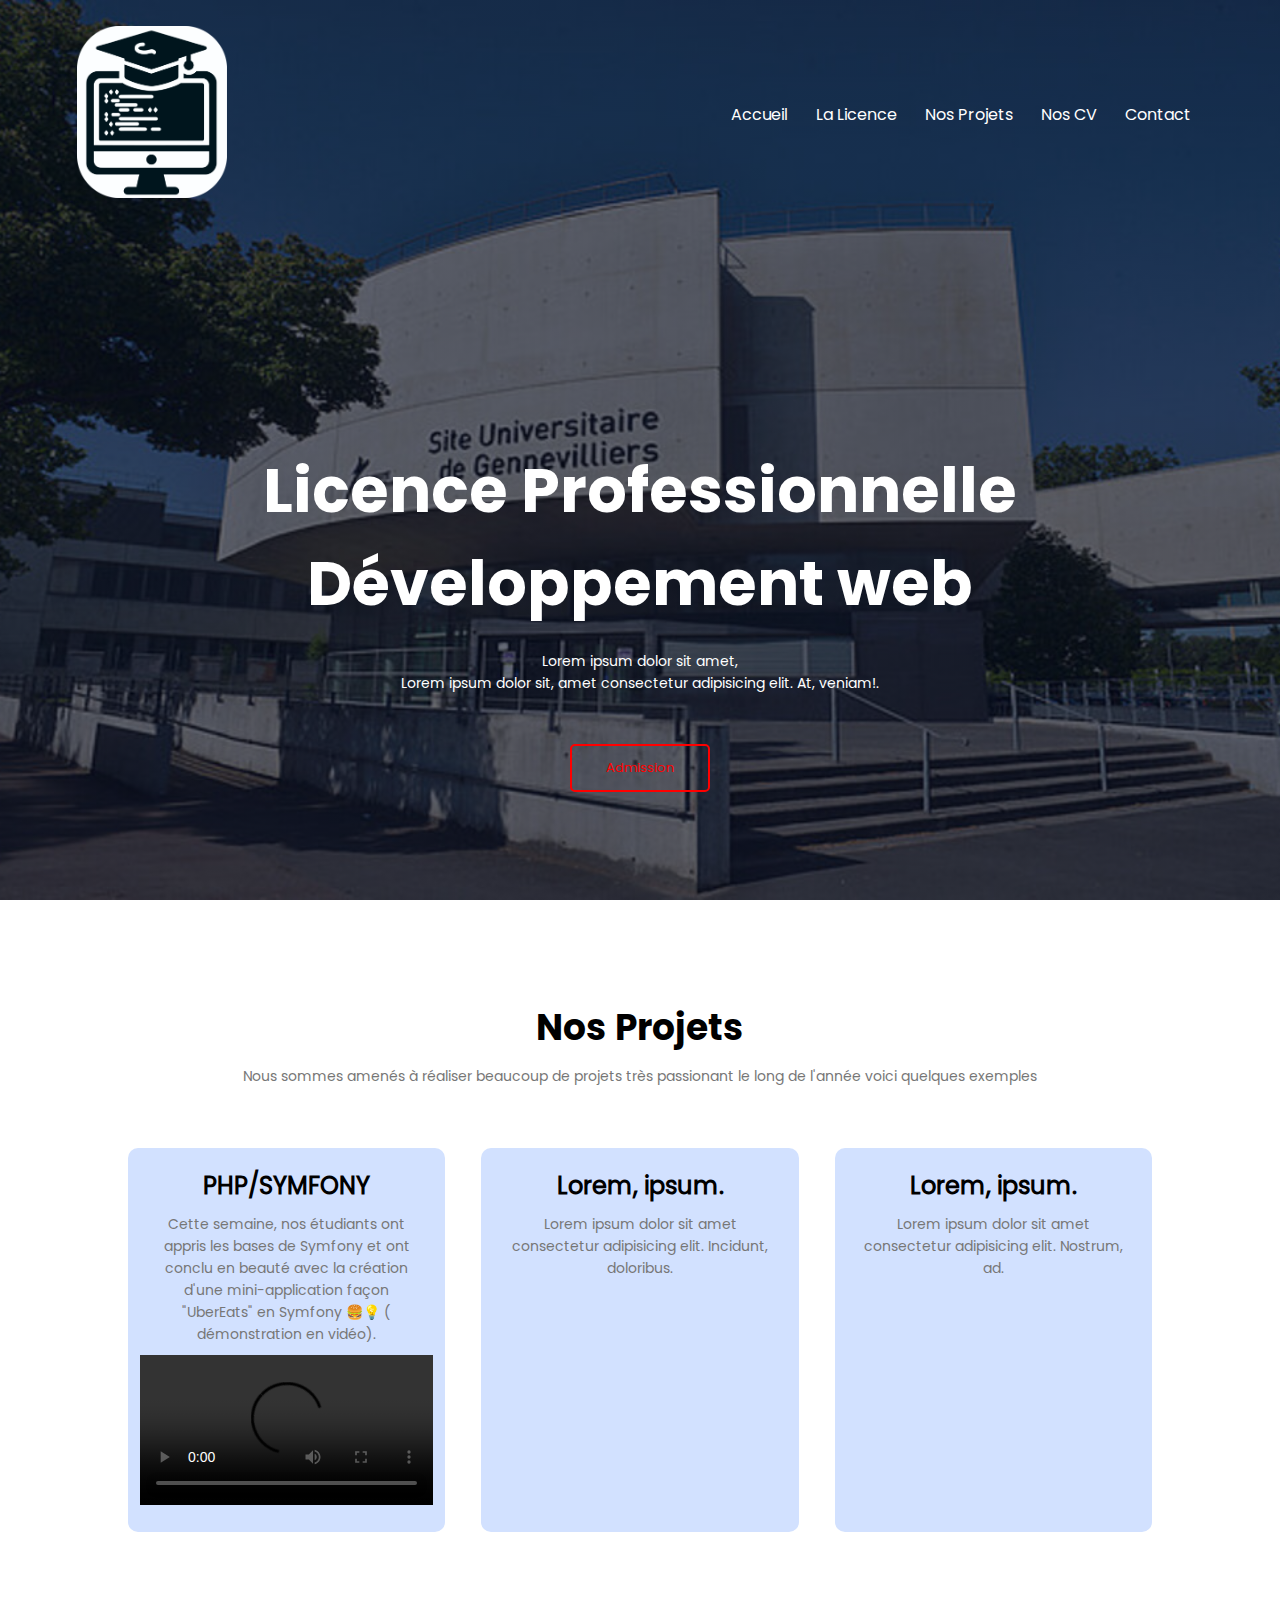
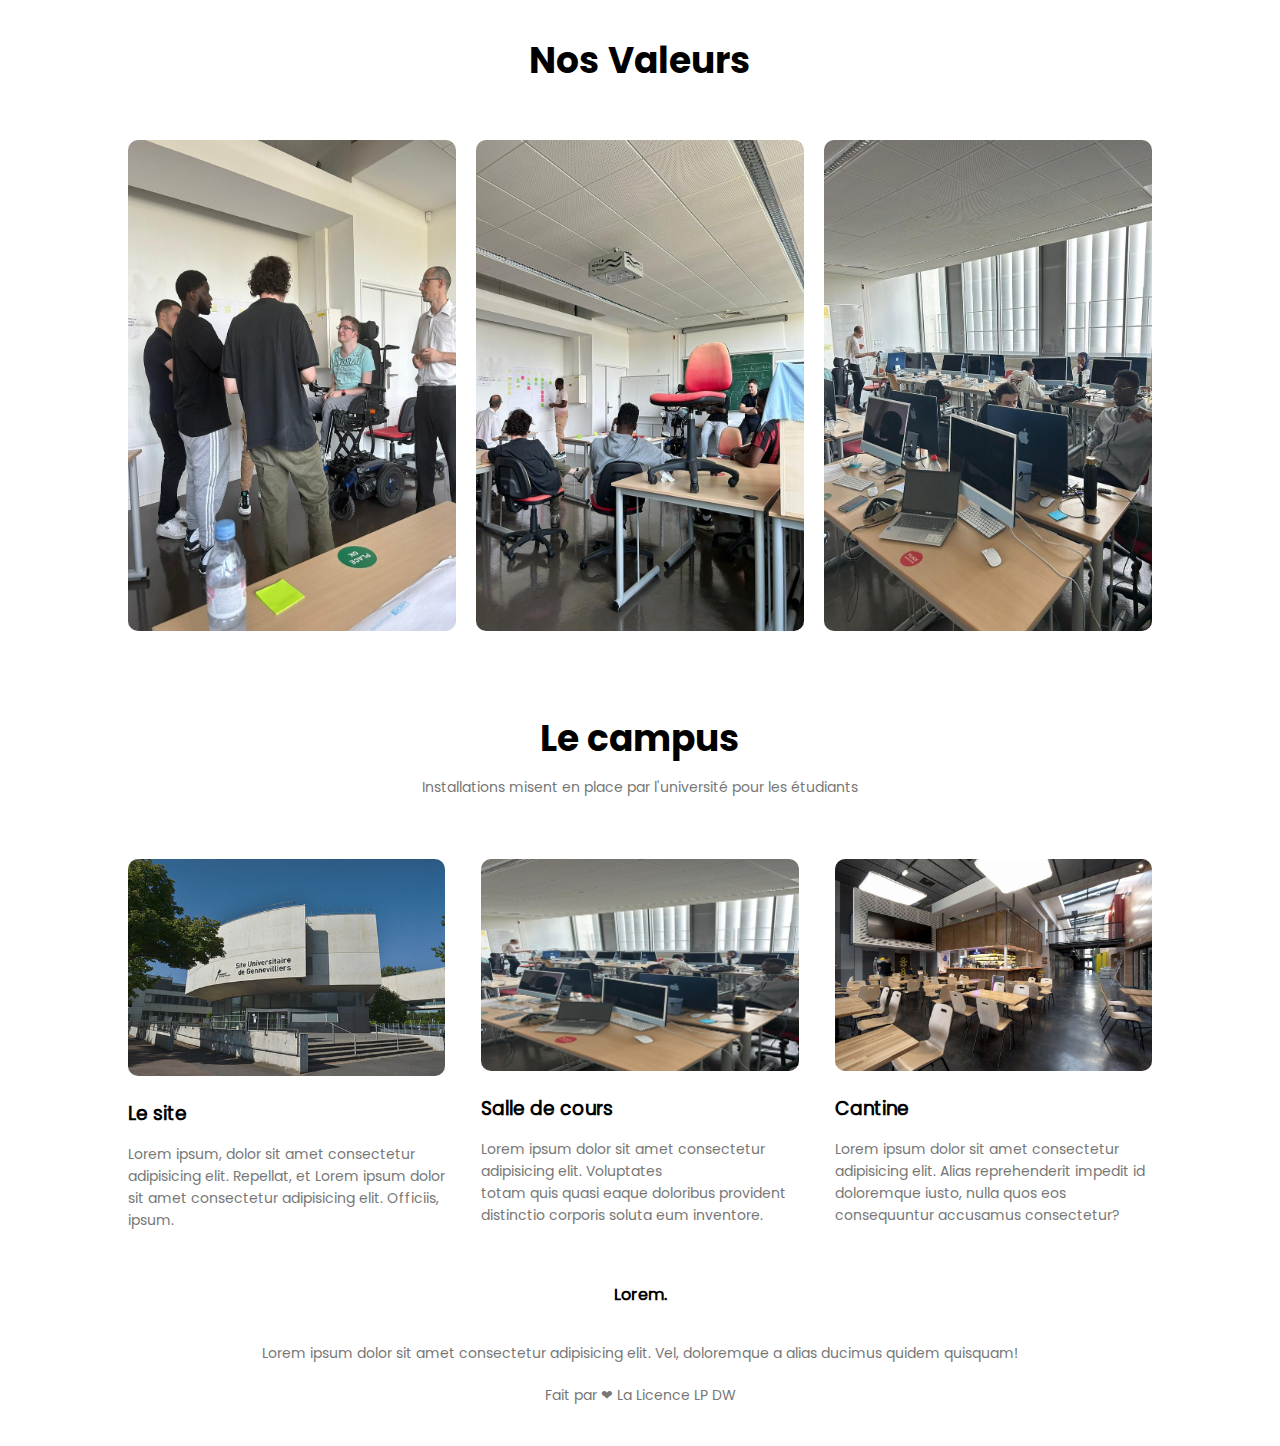
==== commit b493a0a6: "Page d'accueil" ====
--- a/index.html
+++ b/index.html
@@ -1,33 +1,37 @@
 <!DOCTYPE html>
-<html lang="fr">
-  <head>
-    <meta
-      name="viewport"
-      content="width=device-width, initial-scale=1.0, maximum-scale=1.0, user-scalable=0"
-    />
+  <html lang="fr">
+    <head>
+      <meta charset="UTF-8">
+      <meta
+        name="viewport"
+        content="width=device-width, initial-scale=1.0, maximum-scale=1.0, user-scalable=0"
+      />
 
-    <title>Licence Pro Dev Web</title>
+      <title>Licence Pro Dev Web</title>
 
-    <link rel="stylesheet" href="css/main_style.css" />
-    <link
-      rel="shortcut icon"
-      href="image/logo cyu.png"
-      type="image/svg+xml"
-    />
-  </head>
+      <link rel="stylesheet" href="css/main.css" />
+      <link
+        rel="shortcut icon"
+        href="image/logo-modified.png"
+        type="image/svg+xml"
+      />
+    </head>
+    
   <body>
     <section class="header">
       <nav>
         <a href="index.html"
-          ><img src="image/logo cyu.png" id="logo-img"
+          ><img src="image/logo-modified.png" id="logo-img"
         /></a>
 
         <div class="nav-links" id="navLinks">
           <span class="icon" onclick="hidemenu()">&#10005;</span>
           <ul>
             <li><a href="index.html">Accueil</a></li>
+            <li><a href="src/licence.html">La Licence</a></li>
             <li><a href="#projet_call">Nos Projets</a></li>
-            <li><a href="NosCV.html">Nos CV</a></li>
+            <li><a href="src/nos_cv.html">Nos CV</a></li>
+            <li><a href="src/contacts.html">Contact</a></li>
           </ul>
         </div>
         <span class="icon" onclick="showmenu()">&#9776;</span>
@@ -36,7 +40,8 @@
       <div class="text-box">
         <h1>Licence Professionnelle Développement web</h1>
         <p>
-          Bienvenue à vous,<br />sur le site de la Licence Professionnelle Developpeur Web et Mobiles
+          Lorem ipsum dolor sit amet,<br />Lorem ipsum dolor sit, amet
+          consectetur adipisicing elit. At, veniam!.
         </p>
 
         <a
@@ -51,7 +56,7 @@
       <h1>Nos Projets</h1>
       <p>
         Nous sommes amenés à réaliser beaucoup de projets très passionant le
-        long de l'année voici quelques exemples :
+        long de l'année voici quelques exemples
       </p>
 
       <div class="row">
@@ -69,16 +74,15 @@
         </div>
 
         <div class="projet-col">
-          <h2>Option Objets Connectés</h2>
+          <h2>Lorem, ipsum.</h2>
           <p>
-            Pour ce qui est de l'objet connecté c'est une option à choisir, les étudiants acceuillis  au Fab Lab,
-            ils étudient via des projets des technologies tel que Arduino, énormement de matériel est mis à leur disposition 
-            comme des imprimantes 3D , du matériel électronique et bien plus encore.
+            Lorem ipsum dolor sit amet consectetur adipisicing elit. Incidunt,
+            doloribus.
           </p>
         </div>
 
         <div class="projet-col">
-          <h2>Option Applications Mobiles</h2>
+          <h2>Lorem, ipsum.</h2>
           <p>
             Lorem ipsum dolor sit amet consectetur adipisicing elit. Nostrum,
             ad.
@@ -94,21 +98,21 @@
         <div class="valeur-col">
           <img src="image/Partage.jpg" alt="" />
           <div class="layer">
-            <h3>Entraide</h3>
+            <h3>Partage</h3>
           </div>
         </div>
 
         <div class="valeur-col">
           <img src="image/Apprentissage.jpg" alt="" />
           <div class="layer">
-            <h3>Partage</h3>
+            <h3>Apprentissage</h3>
           </div>
         </div>
 
         <div class="valeur-col">
           <img src="image/Test.jpg" alt="" />
           <div class="layer">
-            <h3></h3>
+            <h3>Education</h3>
           </div>
         </div>
       </div>
@@ -121,10 +125,11 @@
       <div class="row">
         <div class="campus-col">
           <img src="image/Université.jpg" alt="" />
-          <h3>Le Campus</h3>
+          <h3>Le site</h3>
           <p>
-            Le site universitaire de Gennevilliers est  facile d'accès , on peut s'y rendre de différentes manières train, métro, bus , voiture 
-            <br>cf: <a href="https://plan.cyu.fr/site-de-gennevilliers"><strong>Plan d'accès</strong></a>
+            Lorem ipsum, dolor sit amet consectetur adipisicing elit. Repellat,
+            et Lorem ipsum dolor sit amet consectetur adipisicing elit.
+            Officiis, ipsum.
           </p>
         </div>
 
@@ -132,27 +137,34 @@
           <img src="image/Test2.jpg" alt="" />
           <h3>Salle de cours</h3>
           <p>
-            Pour cette licence nous disposons de 3 salles aménagées , une salle de cours  où vous pourrez retrouver des MacBook M1 mis à disposition pour les élèves , une deuxième qui sert généralement pour les travaux de groupe et une dernière qui sert de pièce à vivre où les étudiants déjeunent font leur pause vous y retrouverais des canapés un micro-onde un frigo.           </p>
+            Lorem ipsum dolor sit amet consectetur adipisicing elit. Voluptates<br/>
+            totam quis quasi eaque doloribus provident distinctio corporis
+
+            soluta eum inventore.
+          </p>
         </div>
 
         <div class="campus-col">
           <img src="image/cantine.jpg" alt="" />
-          <h3>Caféteria</h3>
+          <h3>Cantine</h3>
           <p>
-            Pour ce qui est du déjeuner , vous pourrais l'apporter avec vous un micro-onde et un frigo sont à votre disposition , il y'a aussi une caféteria.
+            Lorem ipsum dolor sit amet consectetur adipisicing elit. Alias
+            reprehenderit impedit id doloremque iusto, nulla quos eos
+            consequuntur accusamus consectetur?
           </p>
         </div>
       </div>
     </section>
 
     <section class="footer">
-      <h4>Merci à vous </h4>
+      <h4>Lorem.</h4>
       <p>
-        En espèrant vous retrouver parmis nous &#10084; en attendant vous pouvez visiter notre  <a href="https://www.linkedin.com/company/cyu-licence-professionnelle-developpement-web-mobile-iot/">Linkedin</a>.
+        Lorem ipsum dolor sit amet consectetur adipisicing elit. Vel, doloremque
+        a alias ducimus quidem quisquam!
       </p>
-      <p id="copyright">Fait par  La Licence LP DW</p>
+      <p id="copyright">Fait par &#10084; La Licence LP DW</p>
     </section>
 
-    <script src="javascript/main_script.js"></script>
+    <script src="javascript/main.js"></script>
   </body>
 </html>
--- a/css/main.css
+++ b/css/main.css
@@ -0,0 +1,352 @@
+*{
+    margin: 0;
+    padding: 0;
+  
+}
+
+@font-face {
+    font-family: myFirstFont;
+    src: url(../Poppins/Poppins-Regular.ttf);
+}
+    @font-face {
+    font-family: bold;
+    src: url(../Poppins/Poppins-Bold.ttf);
+}
+
+@font-face {
+    font-family: secound;
+    src: url(../Poppins/Poppins-Bold.ttf);
+}
+
+h1{
+    font-family: bold;
+}
+
+body{
+    font-family: myFirstFont,Verdana, Geneva, Tahoma, sans-serif;
+    cursor:default;
+}
+
+    /* Website Scrollerbar */
+    body::-webkit-scrollbar {
+        width: 5px !important;
+        height: 5px !important;
+    }
+    body::-webkit-scrollbar-track {
+        background: #3838387c !important;
+    }
+    body::-webkit-scrollbar-thumb {
+        background-color: #e0120ba4 !important;
+        border: 1px solid #ff020279 !important;
+        border-radius: 1px !important;
+    }
+
+.header{
+    min-height: 100vh;
+    width: 100%;
+    background-image: linear-gradient(rgba(4,9,30,0.6),rgba(4,9,30,0.6)),url(../image/Université.jpg);
+    background-position: center;
+    background-size: cover;
+    position: relative;
+}
+nav{
+    display: flex;
+    padding: 2% 6%;
+    justify-content: space-between;
+    align-items: center;
+}
+nav img{
+    width: 150px;
+}
+.nav-links{
+    flex: 1;
+    text-align: right;
+    
+}
+.nav-links ul li{
+    list-style: none;
+    display: inline-block;
+    padding: 8px 12px;
+    position: relative;
+    
+}
+.nav-links a{
+    color: #fff;
+    text-decoration: none;
+    font-size: 16px;
+    
+}
+.nav-links ul li::after{
+    content: '';
+    width: 0%;
+    height: 2px;
+    background: #ff0000;
+    display: block;
+    margin: auto;
+    transition: 0.5s;
+    
+}
+.nav-links ul li:hover::after{
+    width: 100%;
+    
+}
+.text-box{
+    width: 90%;
+    color: #fff;
+    position:absolute;
+    top: 30%;
+    left: 50%;
+    transform: translate(-50%,50%);
+    text-align: center;
+}
+.text-box h1{
+    font-size: 62px;
+    font-weight: bold;
+
+}
+.text-box p{
+    margin: 10px 0 40px;
+    font-size: 14px;
+    color: #fff;
+    
+}
+.hero-btn{
+    display: inline-block;
+    text-decoration: none;
+    color: red;
+    border: 2px solid red;
+    padding: 12px 34px;
+    font-size: 13px;
+    background: transparent;
+    position: relative;
+    cursor: pointer;
+    border-radius: 5px;
+}
+.hero-btn:hover{
+    color: black;
+    border: 2px solid red;
+    background:red;
+    transition: 0.5s;
+}
+
+.icon{
+    display:none;
+}
+
+/* projet */
+
+ .projet{
+    width: 80%;
+    margin: auto;
+    text-align: center;
+    padding-top: 100px;
+}
+h1{
+    font-size: 36px;
+    font-weight: 300;
+}
+p{
+    color:#777;
+    font-size: 14px;
+    font-weight: 300;
+    line-height: 22px;
+    padding: 10px;
+}
+.row{
+    margin-top: 5%;
+    display: flex;
+    justify-content: space-between;
+}
+.projet-col{
+    flex-basis: 31%;
+    background: #d2e1ff;
+    border-radius: 10px;
+    margin-bottom:5%;
+    padding: 20px 12px;
+    box-sizing: border-box;
+    transition: 0.5s;
+}
+h3{
+    text-align: center;
+    font-weight: 600;
+    margin: 10px 0px;
+}
+.projet-col:hover{
+    box-shadow: 10px 10px 24px 0px rgba(0,0,0,0.4);
+}
+
+
+    /*valeur*/
+
+
+.valeur{
+    width: 80%;
+    margin: auto;
+    text-align: center;
+    padding-top: 50px;
+}
+.valeur-col{
+    flex-basis: 32%;
+    border-radius: 10px;
+    margin-bottom: 30px;
+    position: relative;
+    overflow: hidden;
+}
+.valeur-col img{
+    width: 100%;
+    display: block;
+}
+.layer{
+    background: transparent;
+    height: 100%;
+    width: 100%;
+    position: absolute;
+    top: 0%;
+    left: 0%;
+    transition: 0.5s;
+}
+
+.layer:hover{
+    background: rgba(0, 245, 253, 0.534);
+
+    /* rgba(253, 0, 0, 0.7); */
+}
+
+.layer h3{
+    width: 100%;
+    font-weight: 500;
+    color: #fff;
+    font-size: 26px;
+    bottom: 0%;
+    left: 50%;
+    transform: translate(-50%);
+    position: absolute;
+    opacity: 0;
+    transition: 0.5s;
+}
+
+.layer:hover h3{
+    opacity: 1;
+    bottom: 49%;
+}
+
+/* campus */
+
+.campus{
+    width: 80%;
+    margin: auto;
+    text-align: center;
+    padding-top: 50px;
+}
+
+.campus-col{
+    flex-basis: 31%;
+    border-radius: 10px;
+    margin-bottom: 5%;
+    text-align: left;
+}
+.campus-col img{
+    width: 100%;
+    border-radius: 10px;
+    transition: 0.5s;
+}
+.campus-col p{
+    padding: 0%;
+}
+
+.campus-col h3{
+    margin-top: 16px;
+    margin-bottom: 15px;
+    text-align: left;
+}
+
+.campus-col img:hover{
+    box-shadow: 3.5px 5px 15px 10px rgba(0, 0, 0, 0.308);
+}
+
+
+
+
+
+
+.footer{
+    width: 100%;
+    text-align: center;
+    padding: 30px 0;
+    margin-top: -50px;
+}
+
+.footer h4{
+    margin-bottom: 25px;
+    margin-top: 20px;
+    font-weight: 600;
+} 
+
+/* Media query for responsive */
+
+@media (max-width: 700px) {
+
+    *{
+        overflow-x: hidden;
+        margin: 0;
+        padding: 0;
+    
+    }
+    #logo-img{
+        padding: 10px;
+    }
+    .text-box h1{
+       font-size: 30px;
+       font-weight: bold;
+    }
+    .text-box p{
+        font-size: 12px;
+    }
+    .nav-links ul li{
+        display: block;
+    }
+    .nav-links{
+        position: absolute;
+        background: #f44336;
+        height: 100vh;
+        width: 200px;
+        top: 0%;
+        right: -200px;
+        text-align: left;
+        z-index: 2;
+        transition: 1s;
+    }
+    .icon{
+        display: block;
+        color: #fff;
+        margin: 10px;
+        font-size: 25px;
+        cursor: pointer;
+    }
+    .nav-links ul{
+        padding: 30px;
+    }
+
+    /*projet in Media query*/
+   
+    .projet-col{
+        margin: 10px 10px;
+    }
+    .row{
+        flex-direction: column;  
+    }   
+    .projet-col:hover{
+        box-shadow: 3px 3px 0.5px 0.5px rgba(0, 0, 0, 0.486);
+    }
+        /* campus */
+    .campus-col img:hover{
+        box-shadow:none;
+    }
+
+    /* Call To Action in Media query*/
+    .ctn h1{
+        font-size: 24px;
+    }
+}
+
+/* Media query is Close*/
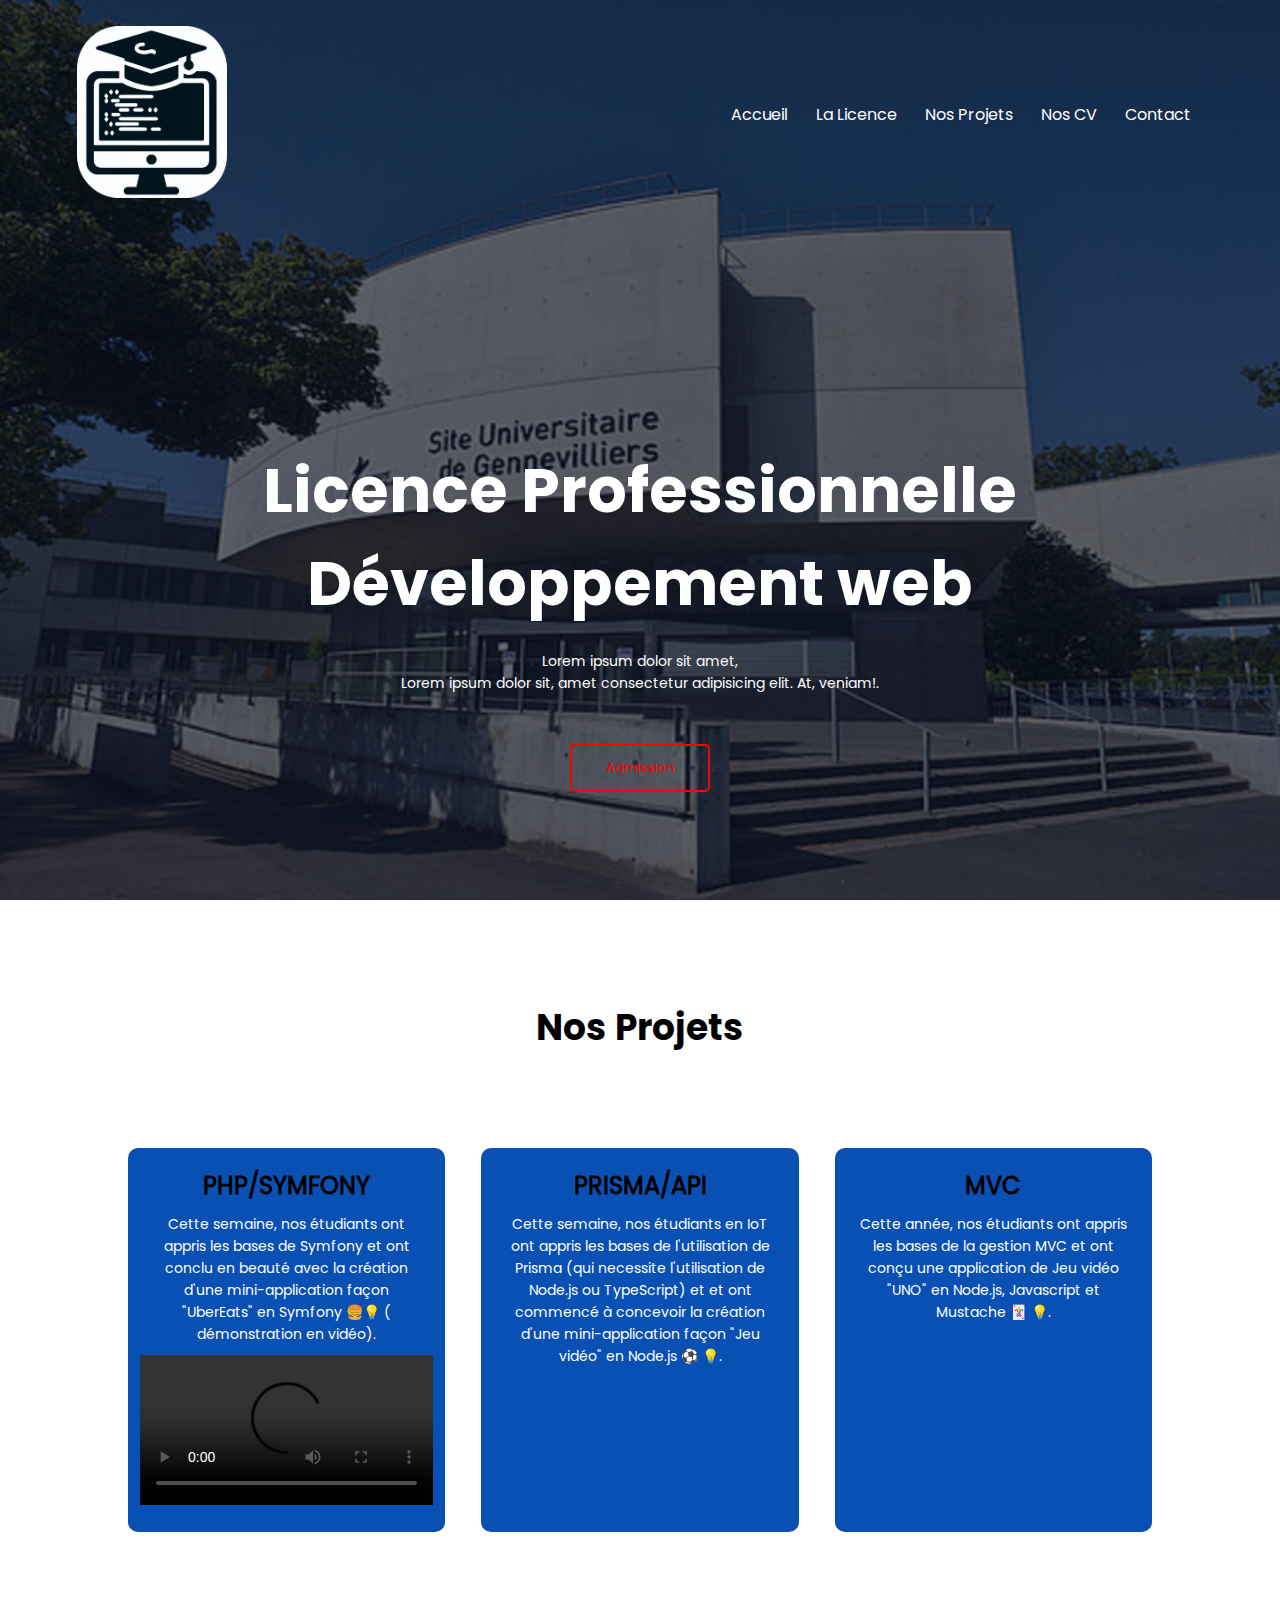
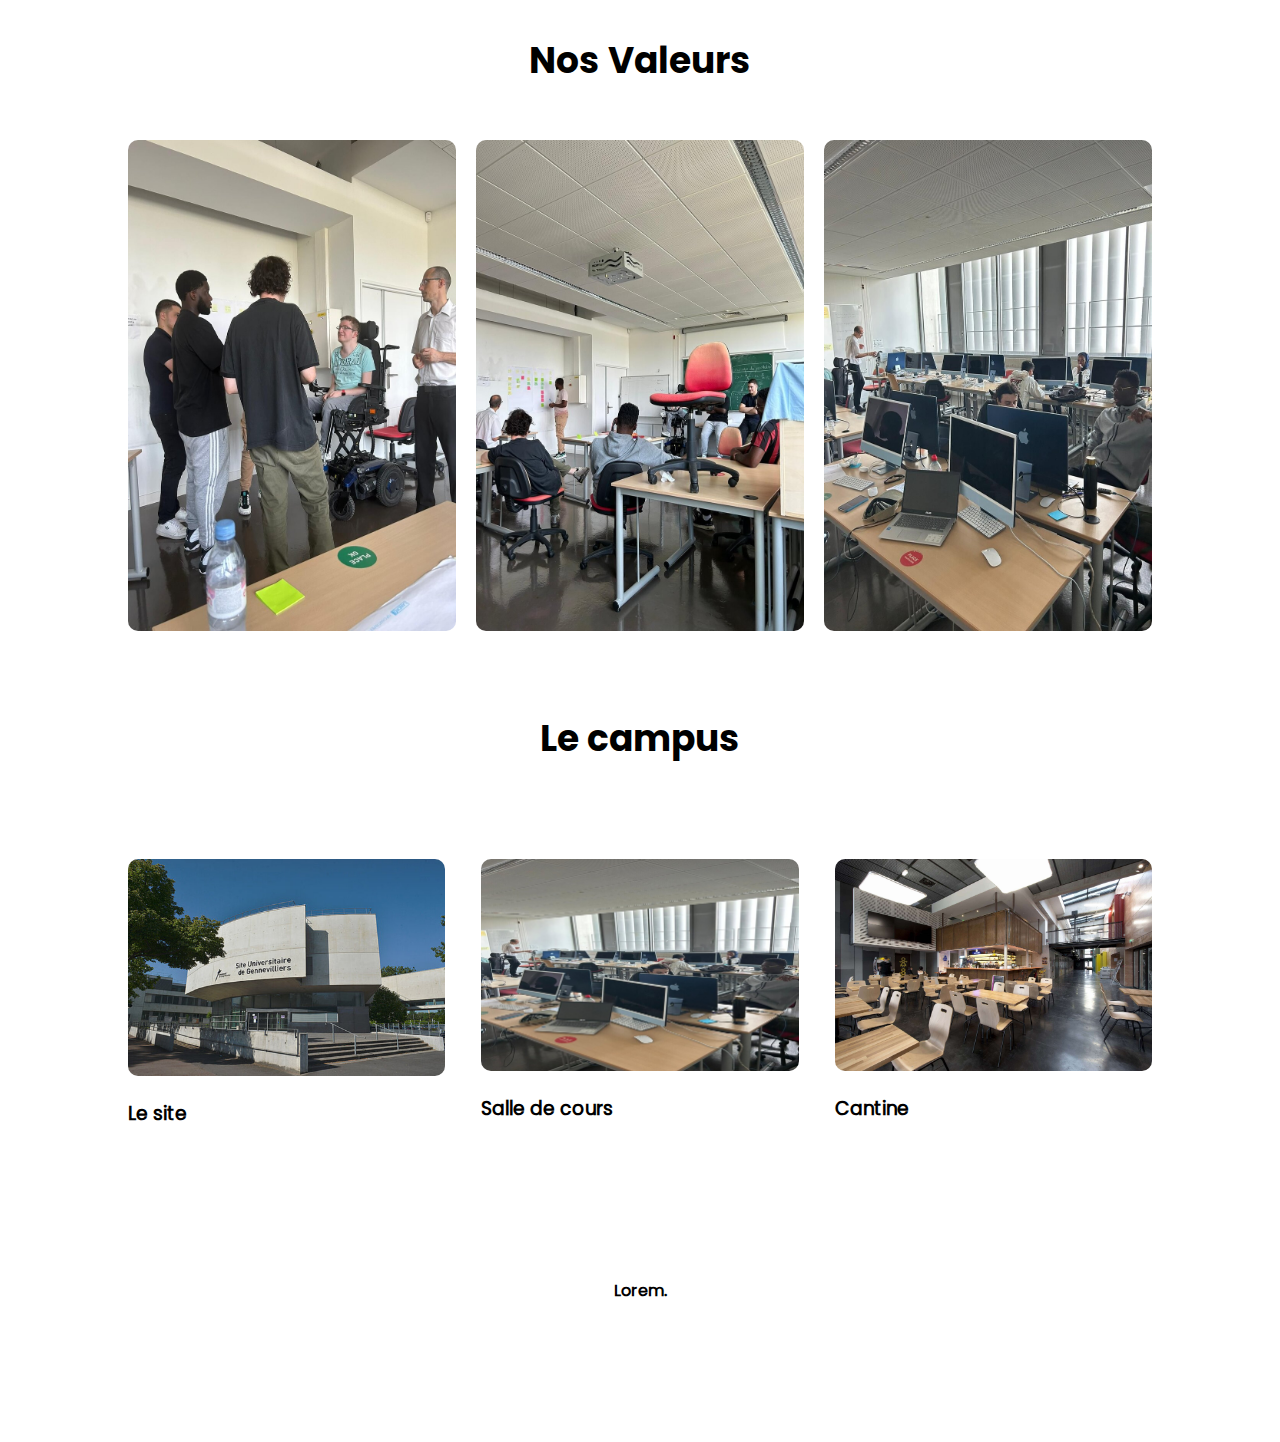
==== commit d4033414: "Page Acceuil V2" ====
--- a/index.html
+++ b/index.html
@@ -1,22 +1,21 @@
 <!DOCTYPE html>
-  <html lang="fr">
-    <head>
-      <meta charset="UTF-8">
-      <meta
-        name="viewport"
-        content="width=device-width, initial-scale=1.0, maximum-scale=1.0, user-scalable=0"
-      />
+<html lang="fr">
+  <head>
+    <meta charset="UTF-8">
+    <meta
+      name="viewport"
+      content="width=device-width, initial-scale=1.0, maximum-scale=1.0, user-scalable=0"
+    />
 
-      <title>Licence Pro Dev Web</title>
+    <title>Licence Pro Dev Web</title>
 
-      <link rel="stylesheet" href="css/main.css" />
-      <link
-        rel="shortcut icon"
-        href="image/logo-modified.png"
-        type="image/svg+xml"
-      />
-    </head>
-    
+    <link rel="stylesheet" href="css/main.css" />
+    <link
+      rel="shortcut icon"
+      href="image/logo-modified.png"
+      type="image/svg+xml"
+    />
+  </head>
   <body>
     <section class="header">
       <nav>
@@ -52,6 +51,8 @@
       </div>
     </section>
 
+<!------------------------------------------------------ LES PROJETS ------------------------------------------------------------->
+
     <section class="projet" id="projet_call">
       <h1>Nos Projets</h1>
       <p>
@@ -67,29 +68,40 @@
             conclu en beauté avec la création d'une mini-application façon
             "UberEats" en Symfony 🍔💡 ( démonstration en vidéo).
           </p>
+
           <video width="100%" controls>
             <source src="image/demo-project.mp4" type="video/mp4" />
-            Your browser does not support the video tag.
           </video>
         </div>
 
         <div class="projet-col">
-          <h2>Lorem, ipsum.</h2>
+          <h2>PRISMA/API</h2>
           <p>
-            Lorem ipsum dolor sit amet consectetur adipisicing elit. Incidunt,
-            doloribus.
+            Cette semaine, nos étudiants en IoT ont appris les bases de l'utilisation de Prisma (qui necessite l'utilisation de Node.js ou TypeScript) et 
+            et ont commencé à concevoir la création d'une mini-application façon "Jeu vidéo" en Node.js ⚽ 💡.
           </p>
+
+          <img width="100%" controls>
+            <source src="image/Prisma-api.png" type="img" />
+          </img>
         </div>
 
         <div class="projet-col">
-          <h2>Lorem, ipsum.</h2>
+          <h2>MVC</h2>
           <p>
-            Lorem ipsum dolor sit amet consectetur adipisicing elit. Nostrum,
-            ad.
+            Cette année, nos étudiants ont appris les bases de la gestion MVC et
+            ont conçu une application de Jeu vidéo "UNO" en Node.js, Javascript et Mustache 🃏 💡.
           </p>
+
+          <img width="100%" controls>
+            <source src="image/Node.js-mustache.png" type="img" />
+          </img>
         </div>
       </div>
     </section>
+
+<!------------------------------------------------------ NOS VALEURS ------------------------------------------------------------->
+
 
     <section class="valeur">
       <h1>Nos Valeurs</h1>
@@ -127,9 +139,7 @@
           <img src="image/Université.jpg" alt="" />
           <h3>Le site</h3>
           <p>
-            Lorem ipsum, dolor sit amet consectetur adipisicing elit. Repellat,
-            et Lorem ipsum dolor sit amet consectetur adipisicing elit.
-            Officiis, ipsum.
+            
           </p>
         </div>
 
@@ -137,9 +147,8 @@
           <img src="image/Test2.jpg" alt="" />
           <h3>Salle de cours</h3>
           <p>
-            Lorem ipsum dolor sit amet consectetur adipisicing elit. Voluptates<br/>
+            Lorem ipsum dolor sit amet consectetur adipisicing elit. Voluptates
             totam quis quasi eaque doloribus provident distinctio corporis
-
             soluta eum inventore.
           </p>
         </div>
@@ -162,7 +171,7 @@
         Lorem ipsum dolor sit amet consectetur adipisicing elit. Vel, doloremque
         a alias ducimus quidem quisquam!
       </p>
-      <p id="copyright">Fait par &#10084; La Licence LP DW</p>
+      <p id="copyright">Fait par &#10084; La Licence LPDW</p>
     </section>
 
     <script src="javascript/main.js"></script>
--- a/css/main.css
+++ b/css/main.css
@@ -146,7 +146,7 @@
     font-weight: 300;
 }
 p{
-    color:#777;
+    color:#ffffff;
     font-size: 14px;
     font-weight: 300;
     line-height: 22px;
@@ -159,7 +159,7 @@
 }
 .projet-col{
     flex-basis: 31%;
-    background: #d2e1ff;
+    background: #0950b4;
     border-radius: 10px;
     margin-bottom:5%;
     padding: 20px 12px;
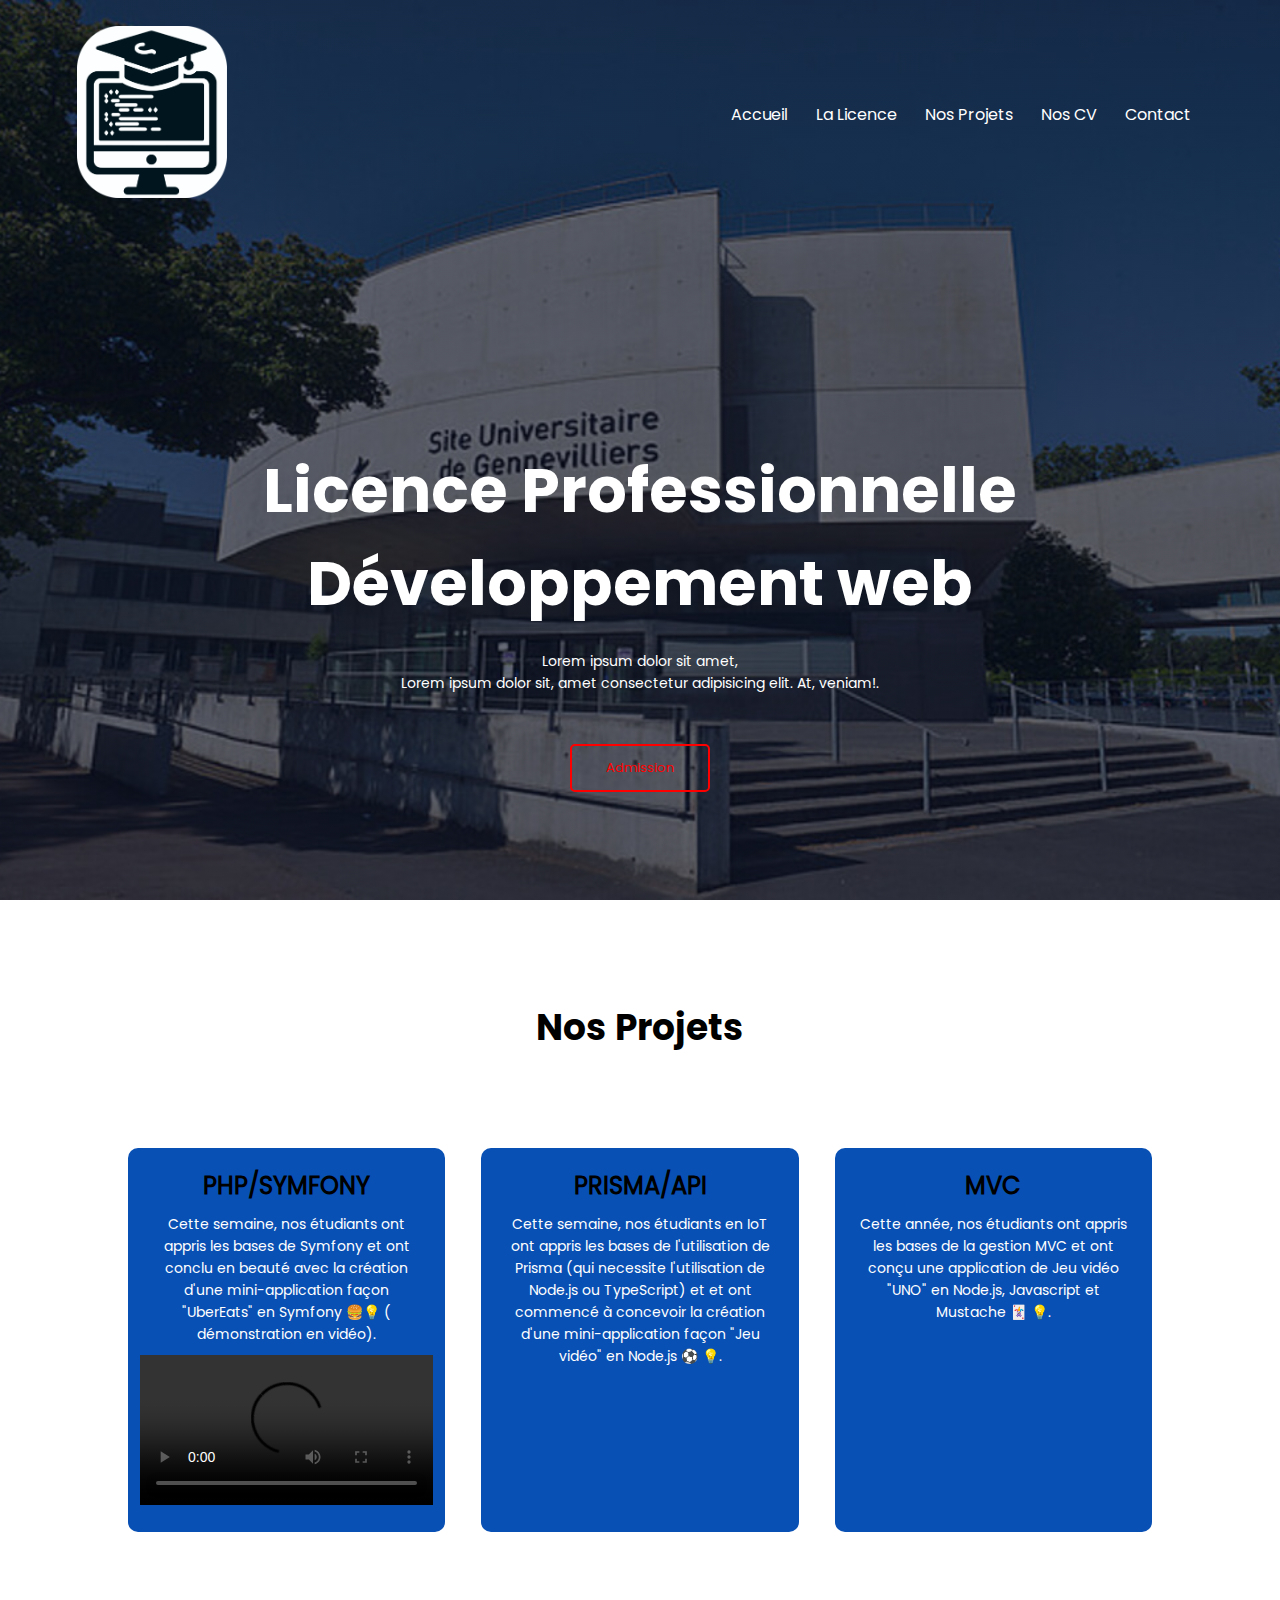
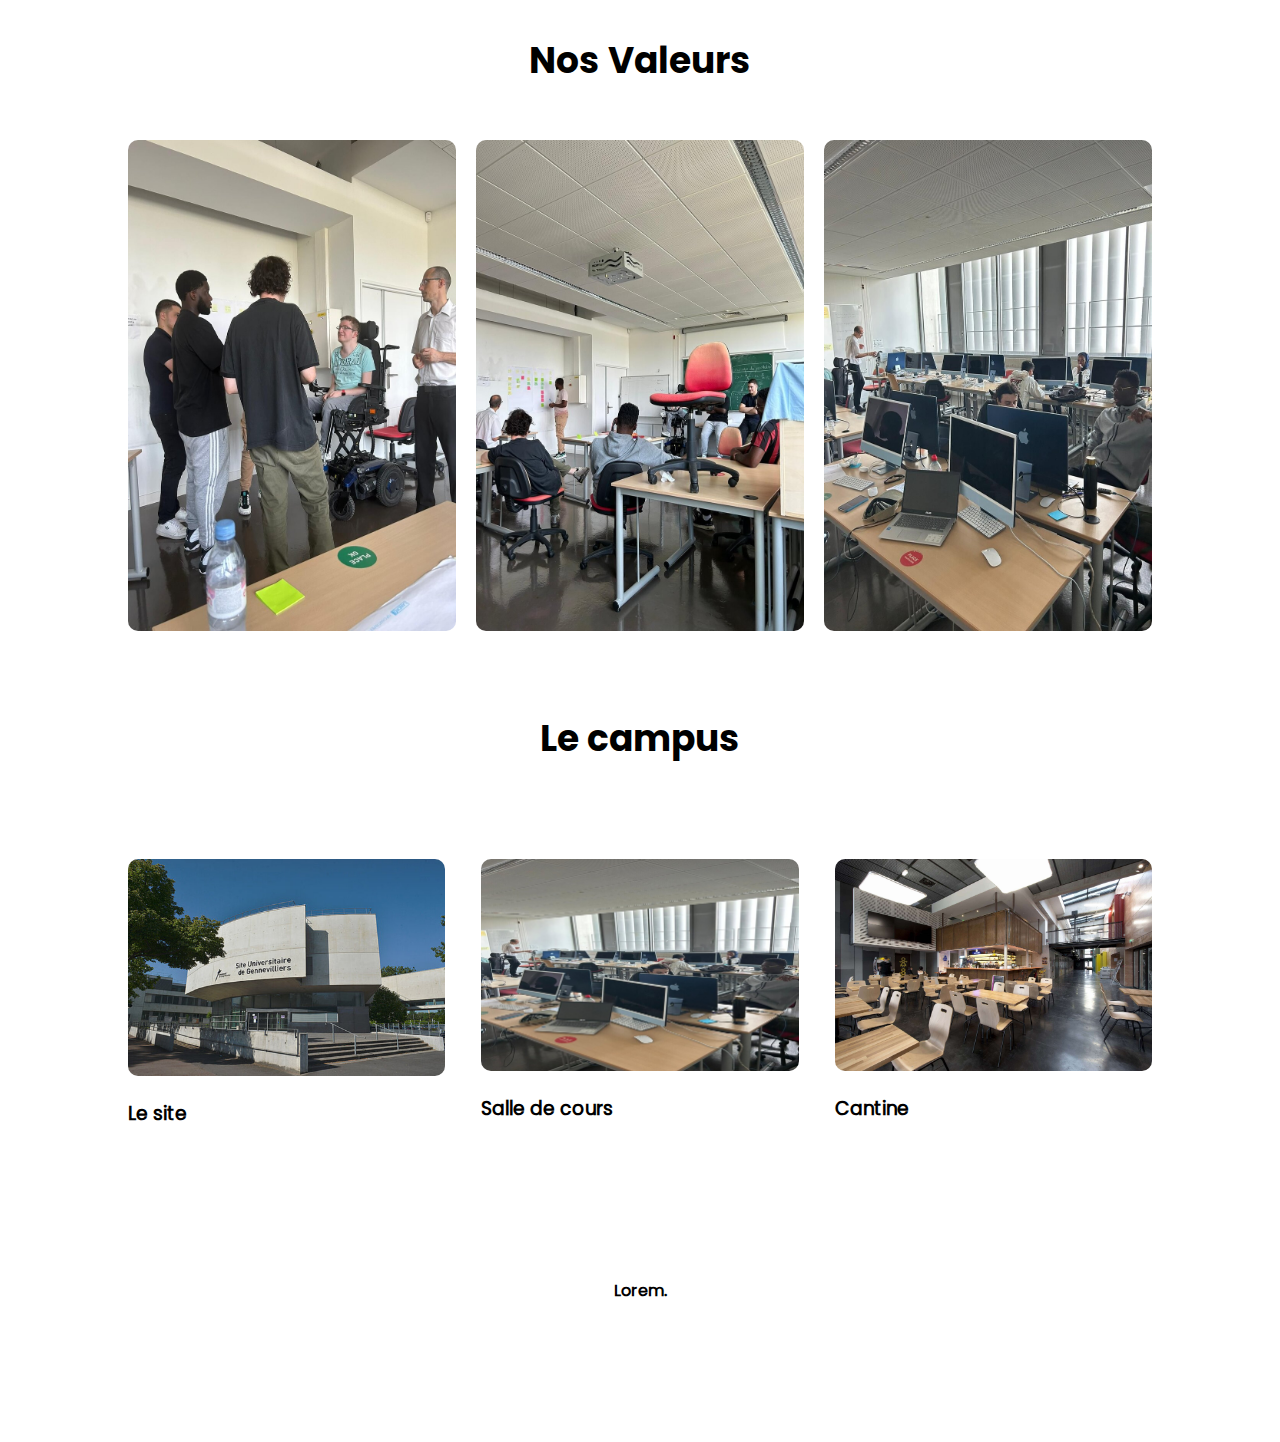
==== commit 9c652c00: "Merge branch 'iliaes' of https://github.com/cyu-lpdw/Projet_LPDW-2024 into iliaes" ====
--- a/index.html
+++ b/index.html
@@ -1,21 +1,22 @@
 <!DOCTYPE html>
-<html lang="fr">
-  <head>
-    <meta charset="UTF-8">
-    <meta
-      name="viewport"
-      content="width=device-width, initial-scale=1.0, maximum-scale=1.0, user-scalable=0"
-    />
+  <html lang="fr">
+    <head>
+      <meta charset="UTF-8">
+      <meta
+        name="viewport"
+        content="width=device-width, initial-scale=1.0, maximum-scale=1.0, user-scalable=0"
+      />
 
-    <title>Licence Pro Dev Web</title>
+      <title>Licence Pro Dev Web</title>
 
-    <link rel="stylesheet" href="css/main.css" />
-    <link
-      rel="shortcut icon"
-      href="image/logo-modified.png"
-      type="image/svg+xml"
-    />
-  </head>
+      <link rel="stylesheet" href="css/main.css" />
+      <link
+        rel="shortcut icon"
+        href="image/logo-modified.png"
+        type="image/svg+xml"
+      />
+    </head>
+    
   <body>
     <section class="header">
       <nav>
@@ -147,8 +148,9 @@
           <img src="image/Test2.jpg" alt="" />
           <h3>Salle de cours</h3>
           <p>
-            Lorem ipsum dolor sit amet consectetur adipisicing elit. Voluptates
+            Lorem ipsum dolor sit amet consectetur adipisicing elit. Voluptates<br/>
             totam quis quasi eaque doloribus provident distinctio corporis
+
             soluta eum inventore.
           </p>
         </div>
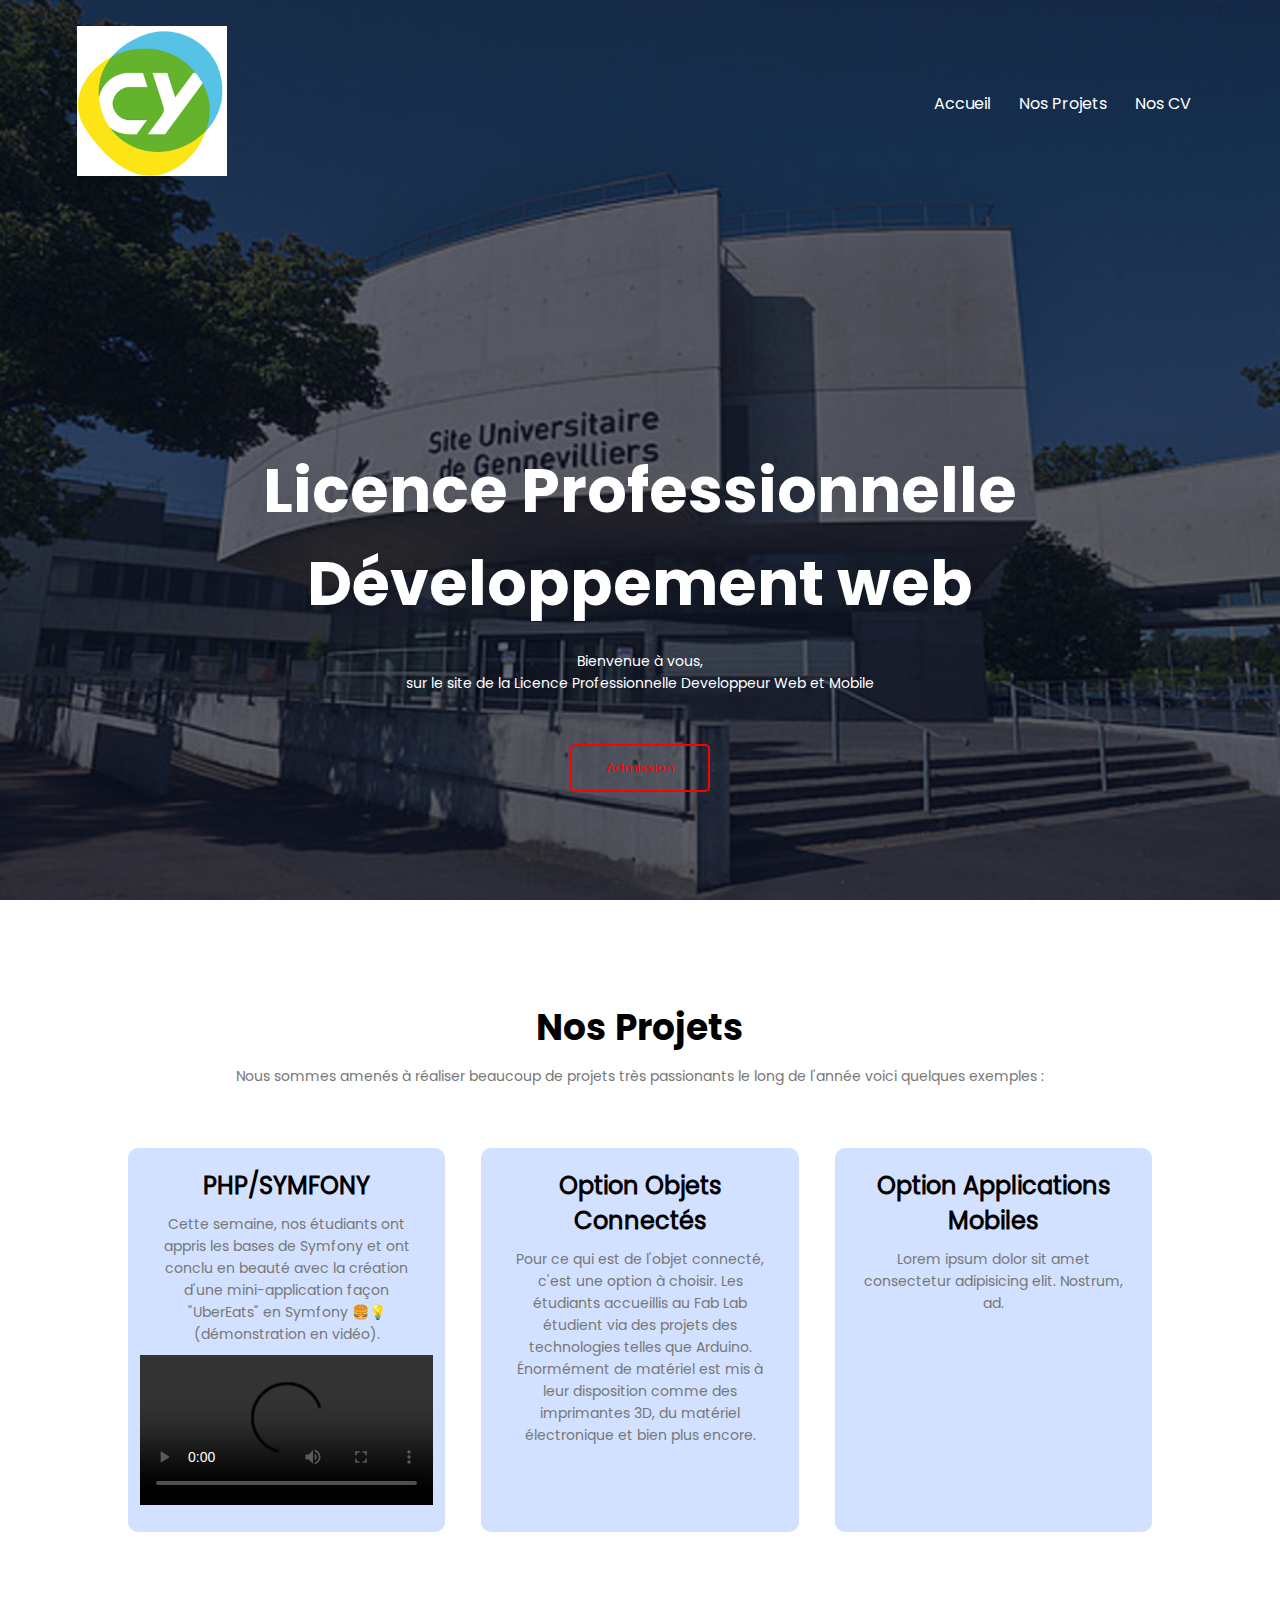
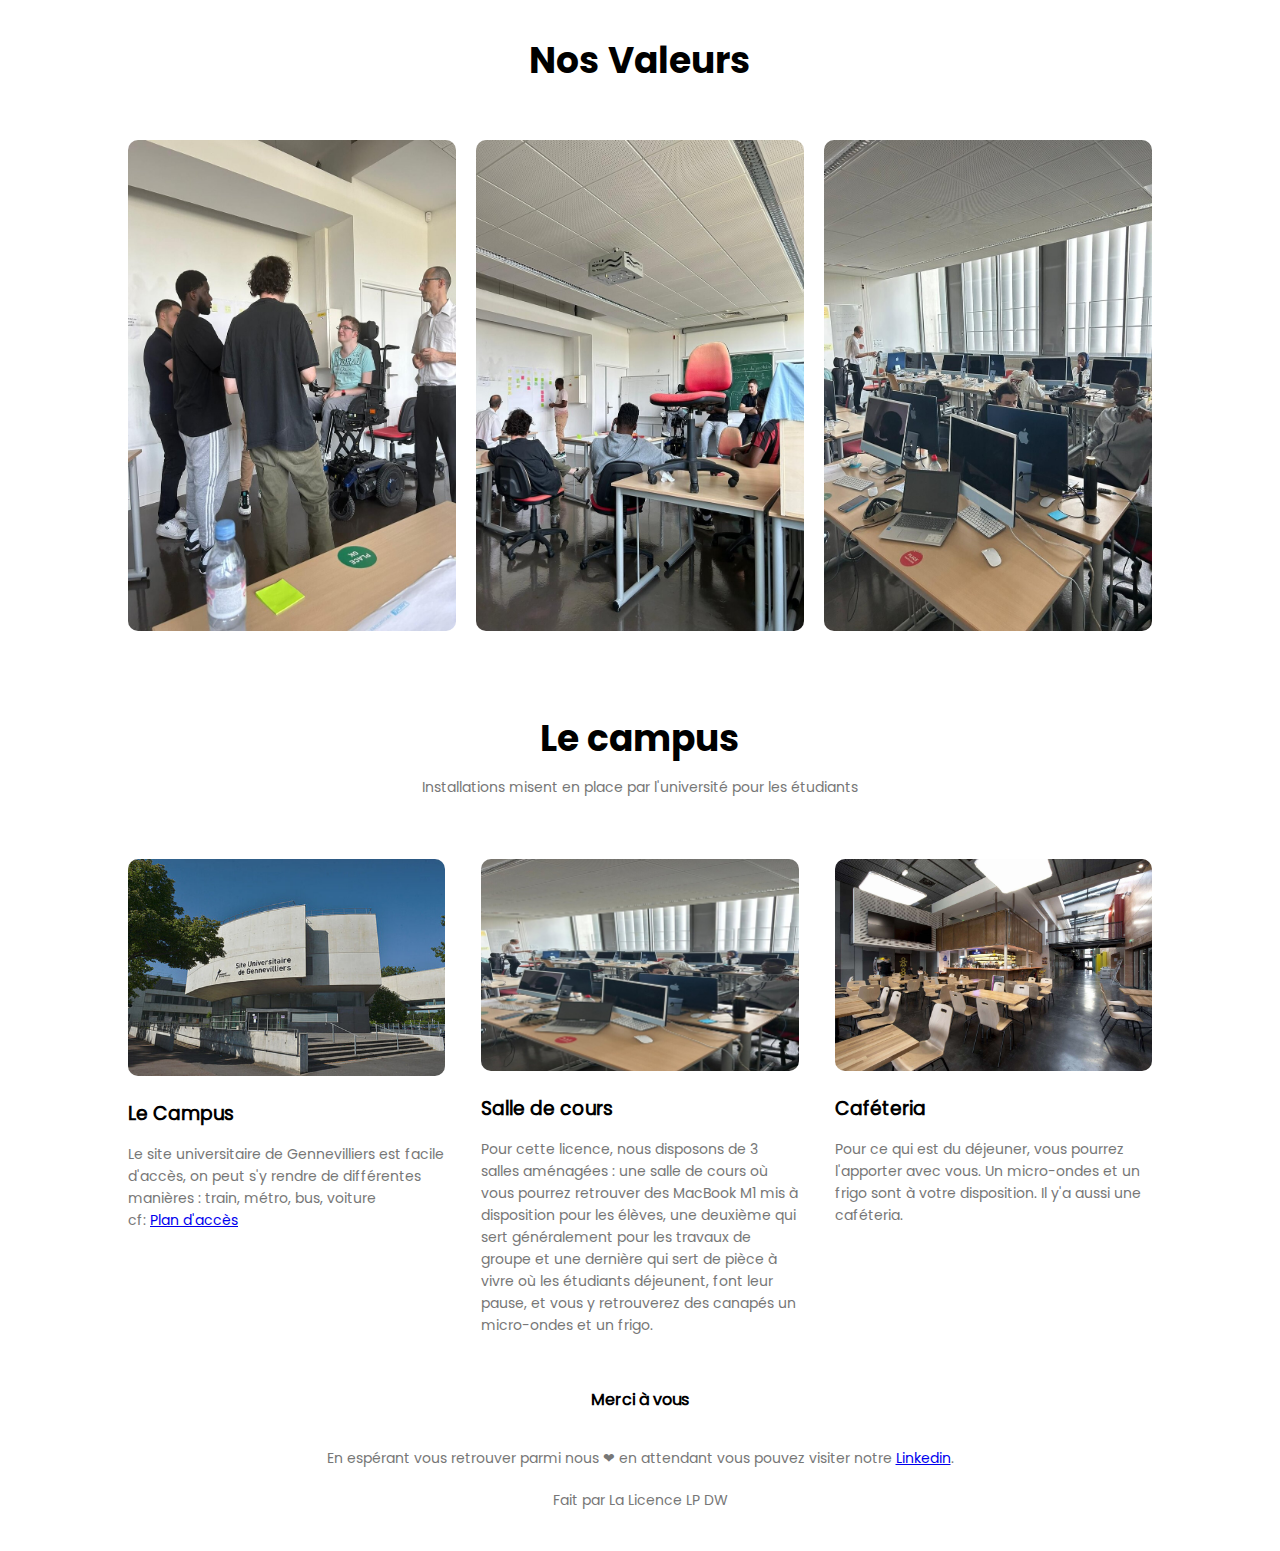
==== commit 9942fdce: "Refactored the files and fixed language issues" ====
--- a/index.html
+++ b/index.html
@@ -1,37 +1,33 @@
 <!DOCTYPE html>
-  <html lang="fr">
-    <head>
-      <meta charset="UTF-8">
-      <meta
-        name="viewport"
-        content="width=device-width, initial-scale=1.0, maximum-scale=1.0, user-scalable=0"
-      />
+<html lang="fr">
+  <head>
+    <meta
+      name="viewport"
+      content="width=device-width, initial-scale=1.0, maximum-scale=1.0, user-scalable=0"
+    />
 
-      <title>Licence Pro Dev Web</title>
+    <title>Licence Pro Dev Web</title>
 
-      <link rel="stylesheet" href="css/main.css" />
-      <link
-        rel="shortcut icon"
-        href="image/logo-modified.png"
-        type="image/svg+xml"
-      />
-    </head>
-    
+    <link rel="stylesheet" href="css/main.css" />
+    <link
+      rel="shortcut icon"
+      href="image/cyu_logo.png"
+      type="image/svg+xml"
+    />
+  </head>
   <body>
     <section class="header">
       <nav>
         <a href="index.html"
-          ><img src="image/logo-modified.png" id="logo-img"
+          ><img src="image/cyu_logo.png" id="logo-img"
         /></a>
 
         <div class="nav-links" id="navLinks">
           <span class="icon" onclick="hidemenu()">&#10005;</span>
           <ul>
             <li><a href="index.html">Accueil</a></li>
-            <li><a href="src/licence.html">La Licence</a></li>
             <li><a href="#projet_call">Nos Projets</a></li>
             <li><a href="src/nos_cv.html">Nos CV</a></li>
-            <li><a href="src/contacts.html">Contact</a></li>
           </ul>
         </div>
         <span class="icon" onclick="showmenu()">&#9776;</span>
@@ -40,8 +36,7 @@
       <div class="text-box">
         <h1>Licence Professionnelle Développement web</h1>
         <p>
-          Lorem ipsum dolor sit amet,<br />Lorem ipsum dolor sit, amet
-          consectetur adipisicing elit. At, veniam!.
+          Bienvenue à vous,<br />sur le site de la Licence Professionnelle Developpeur Web et Mobile
         </p>
 
         <a
@@ -52,13 +47,11 @@
       </div>
     </section>
 
-<!------------------------------------------------------ LES PROJETS ------------------------------------------------------------->
-
     <section class="projet" id="projet_call">
       <h1>Nos Projets</h1>
       <p>
-        Nous sommes amenés à réaliser beaucoup de projets très passionant le
-        long de l'année voici quelques exemples
+        Nous sommes amenés à réaliser beaucoup de projets très passionants le
+        long de l'année voici quelques exemples :
       </p>
 
       <div class="row">
@@ -67,65 +60,55 @@
           <p>
             Cette semaine, nos étudiants ont appris les bases de Symfony et ont
             conclu en beauté avec la création d'une mini-application façon
-            "UberEats" en Symfony 🍔💡 ( démonstration en vidéo).
+            "UberEats" en Symfony 🍔💡 (démonstration en vidéo).
           </p>
-
           <video width="100%" controls>
             <source src="image/demo-project.mp4" type="video/mp4" />
+            Your browser does not support the video tag.
           </video>
         </div>
 
         <div class="projet-col">
-          <h2>PRISMA/API</h2>
+          <h2>Option Objets Connectés</h2>
           <p>
-            Cette semaine, nos étudiants en IoT ont appris les bases de l'utilisation de Prisma (qui necessite l'utilisation de Node.js ou TypeScript) et 
-            et ont commencé à concevoir la création d'une mini-application façon "Jeu vidéo" en Node.js ⚽ 💡.
+            Pour ce qui est de l'objet connecté, c'est une option à choisir. Les étudiants accueillis au Fab Lab
+            étudient via des projets des technologies telles que Arduino. Énormément de matériel est mis à leur disposition
+            comme des imprimantes 3D, du matériel électronique et bien plus encore.
           </p>
-
-          <img width="100%" controls>
-            <source src="image/Prisma-api.png" type="img" />
-          </img>
         </div>
 
         <div class="projet-col">
-          <h2>MVC</h2>
+          <h2>Option Applications Mobiles</h2>
           <p>
-            Cette année, nos étudiants ont appris les bases de la gestion MVC et
-            ont conçu une application de Jeu vidéo "UNO" en Node.js, Javascript et Mustache 🃏 💡.
+            Lorem ipsum dolor sit amet consectetur adipisicing elit. Nostrum,
+            ad.
           </p>
-
-          <img width="100%" controls>
-            <source src="image/Node.js-mustache.png" type="img" />
-          </img>
         </div>
       </div>
     </section>
-
-<!------------------------------------------------------ NOS VALEURS ------------------------------------------------------------->
-
 
     <section class="valeur">
       <h1>Nos Valeurs</h1>
 
       <div class="row">
         <div class="valeur-col">
-          <img src="image/Partage.jpg" alt="" />
+          <img src="image/partage.jpg" alt="" />
+          <div class="layer">
+            <h3>Entraide</h3>
+          </div>
+        </div>
+
+        <div class="valeur-col">
+          <img src="image/apprentissage.jpg" alt="" />
           <div class="layer">
             <h3>Partage</h3>
           </div>
         </div>
 
         <div class="valeur-col">
-          <img src="image/Apprentissage.jpg" alt="" />
-          <div class="layer">
-            <h3>Apprentissage</h3>
-          </div>
-        </div>
-
-        <div class="valeur-col">
           <img src="image/Test.jpg" alt="" />
           <div class="layer">
-            <h3>Education</h3>
+            <h3></h3>
           </div>
         </div>
       </div>
@@ -137,10 +120,11 @@
 
       <div class="row">
         <div class="campus-col">
-          <img src="image/Université.jpg" alt="" />
-          <h3>Le site</h3>
+          <img src="image/cyu.jpg" alt="" />
+          <h3>Le Campus</h3>
           <p>
-            
+            Le site universitaire de Gennevilliers est facile d'accès, on peut s'y rendre de différentes manières : train, métro, bus, voiture
+            <br>cf: <a href="https://plan.cyu.fr/site-de-gennevilliers"><strong>Plan d'accès</strong></a>
           </p>
         </div>
 
@@ -148,32 +132,25 @@
           <img src="image/Test2.jpg" alt="" />
           <h3>Salle de cours</h3>
           <p>
-            Lorem ipsum dolor sit amet consectetur adipisicing elit. Voluptates<br/>
-            totam quis quasi eaque doloribus provident distinctio corporis
-
-            soluta eum inventore.
-          </p>
+            Pour cette licence, nous disposons de 3 salles aménagées : une salle de cours où vous pourrez retrouver des MacBook M1 mis à disposition pour les élèves, une deuxième qui sert généralement pour les travaux de groupe et une dernière qui sert de pièce à vivre où les étudiants déjeunent, font leur pause, et vous y retrouverez des canapés un micro-ondes et un frigo.</p>
         </div>
 
         <div class="campus-col">
           <img src="image/cantine.jpg" alt="" />
-          <h3>Cantine</h3>
+          <h3>Caféteria</h3>
           <p>
-            Lorem ipsum dolor sit amet consectetur adipisicing elit. Alias
-            reprehenderit impedit id doloremque iusto, nulla quos eos
-            consequuntur accusamus consectetur?
+            Pour ce qui est du déjeuner, vous pourrez l'apporter avec vous. Un micro-ondes et un frigo sont à votre disposition. Il y'a aussi une caféteria.
           </p>
         </div>
       </div>
     </section>
 
     <section class="footer">
-      <h4>Lorem.</h4>
+      <h4>Merci à vous </h4>
       <p>
-        Lorem ipsum dolor sit amet consectetur adipisicing elit. Vel, doloremque
-        a alias ducimus quidem quisquam!
+        En espérant vous retrouver parmi nous &#10084; en attendant vous pouvez visiter notre  <a href="https://www.linkedin.com/company/cyu-licence-professionnelle-developpement-web-mobile-iot/">Linkedin</a>.
       </p>
-      <p id="copyright">Fait par &#10084; La Licence LPDW</p>
+      <p id="copyright">Fait par La Licence LP DW</p>
     </section>
 
     <script src="javascript/main.js"></script>
--- a/css/main.css
+++ b/css/main.css
@@ -146,7 +146,7 @@
     font-weight: 300;
 }
 p{
-    color:#ffffff;
+    color:#777;
     font-size: 14px;
     font-weight: 300;
     line-height: 22px;
@@ -159,7 +159,7 @@
 }
 .projet-col{
     flex-basis: 31%;
-    background: #0950b4;
+    background: #d2e1ff;
     border-radius: 10px;
     margin-bottom:5%;
     padding: 20px 12px;
